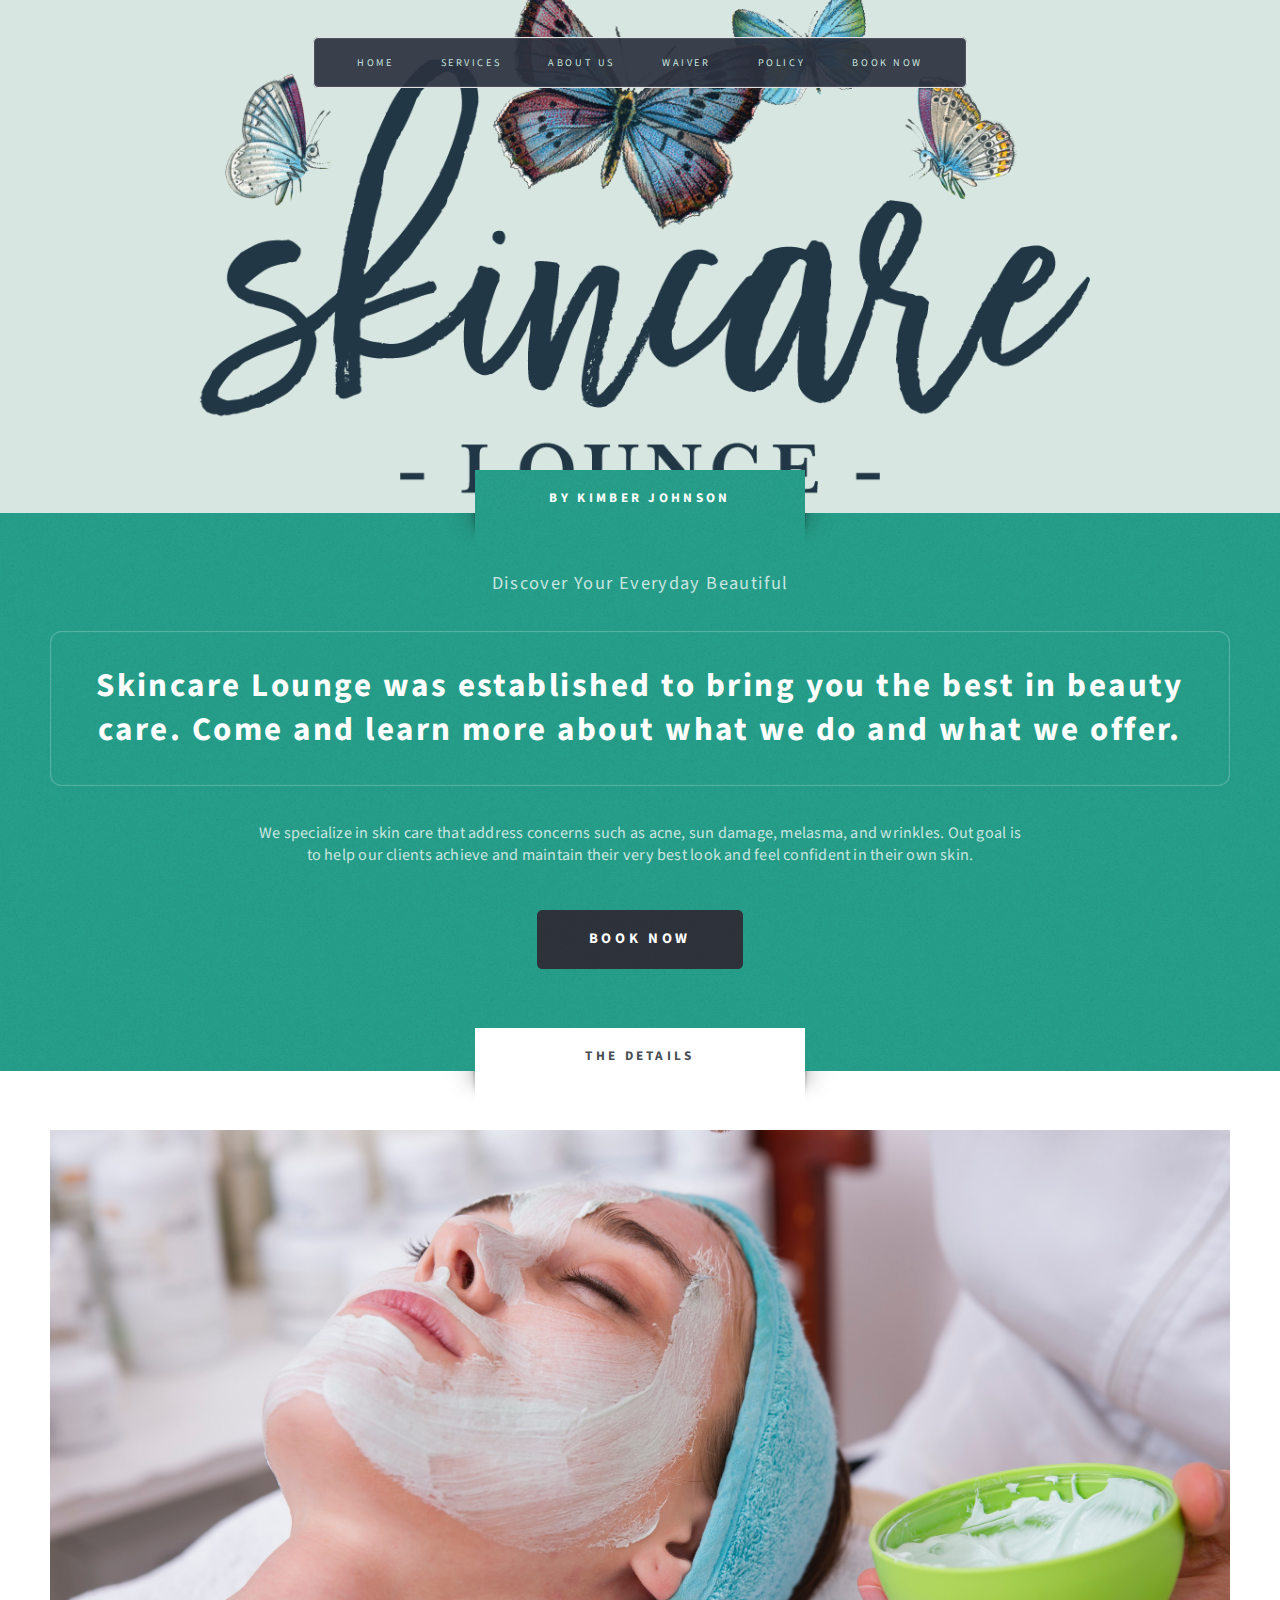
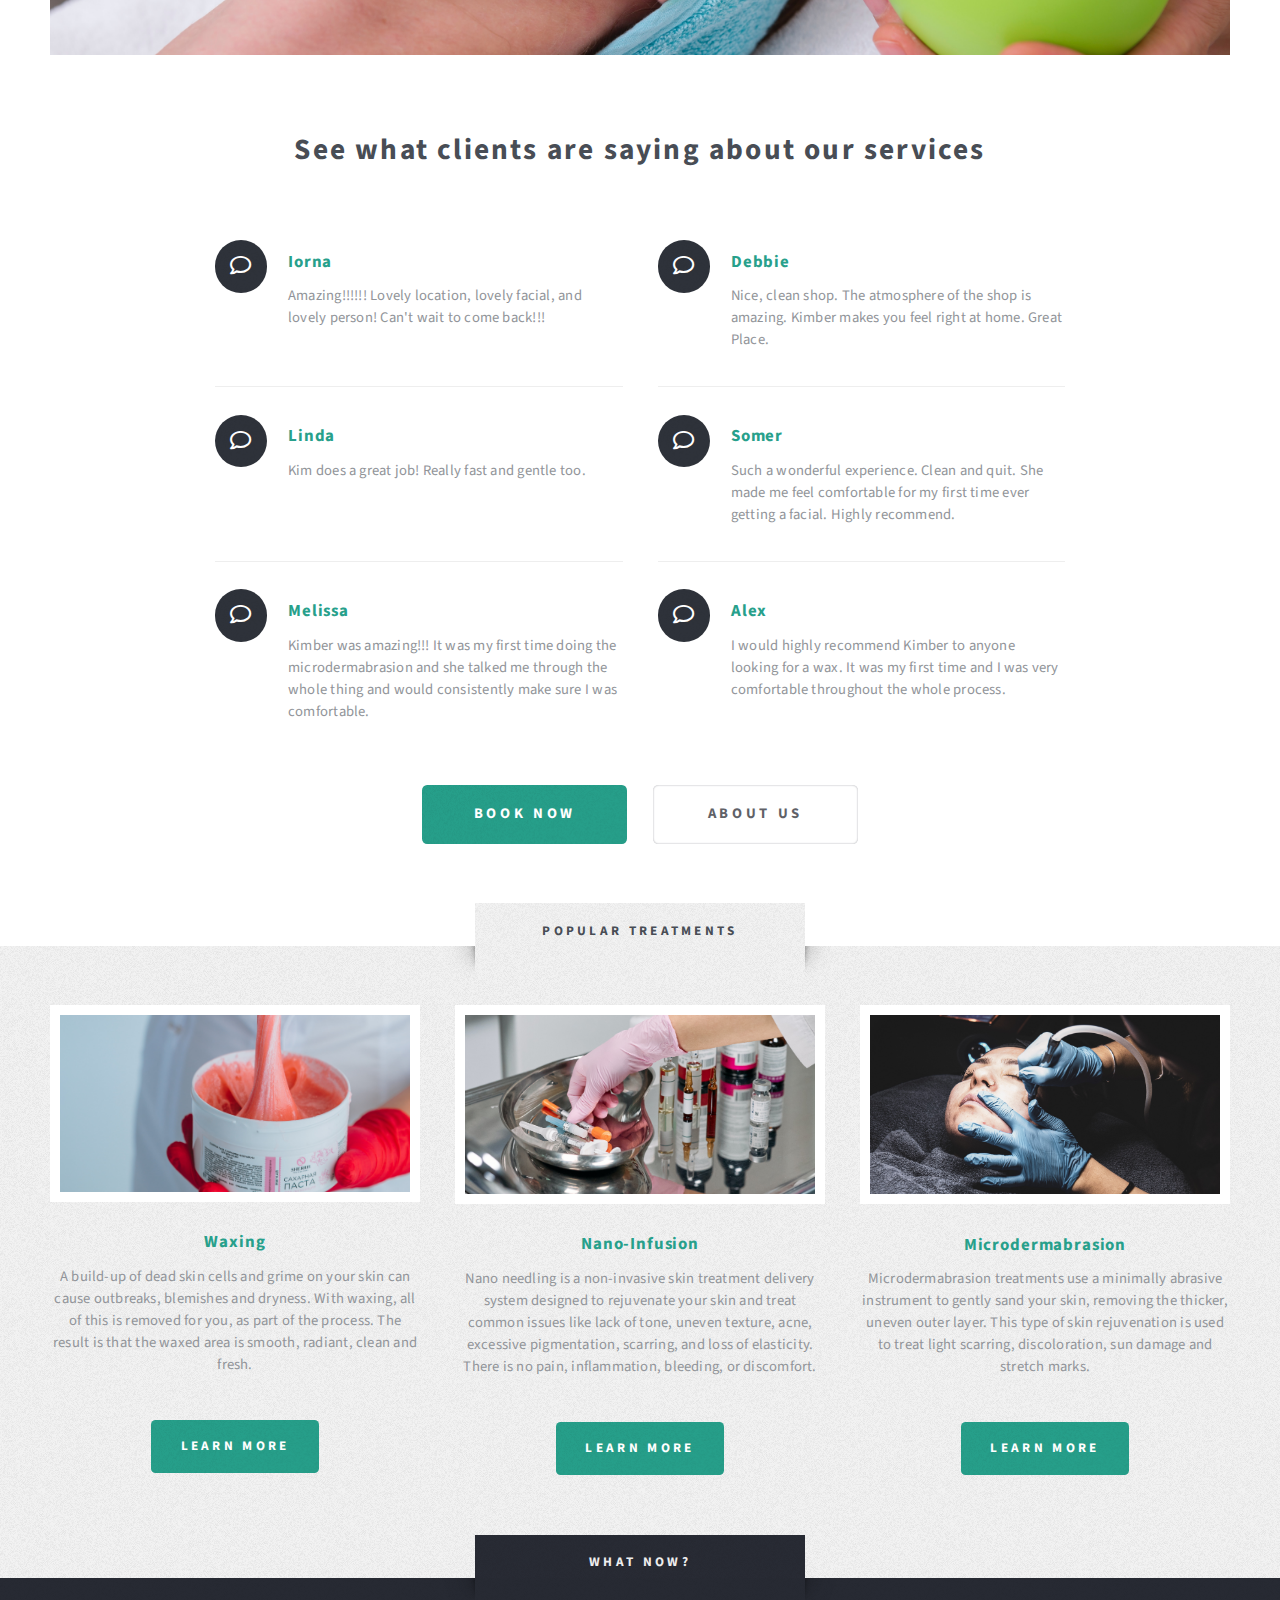
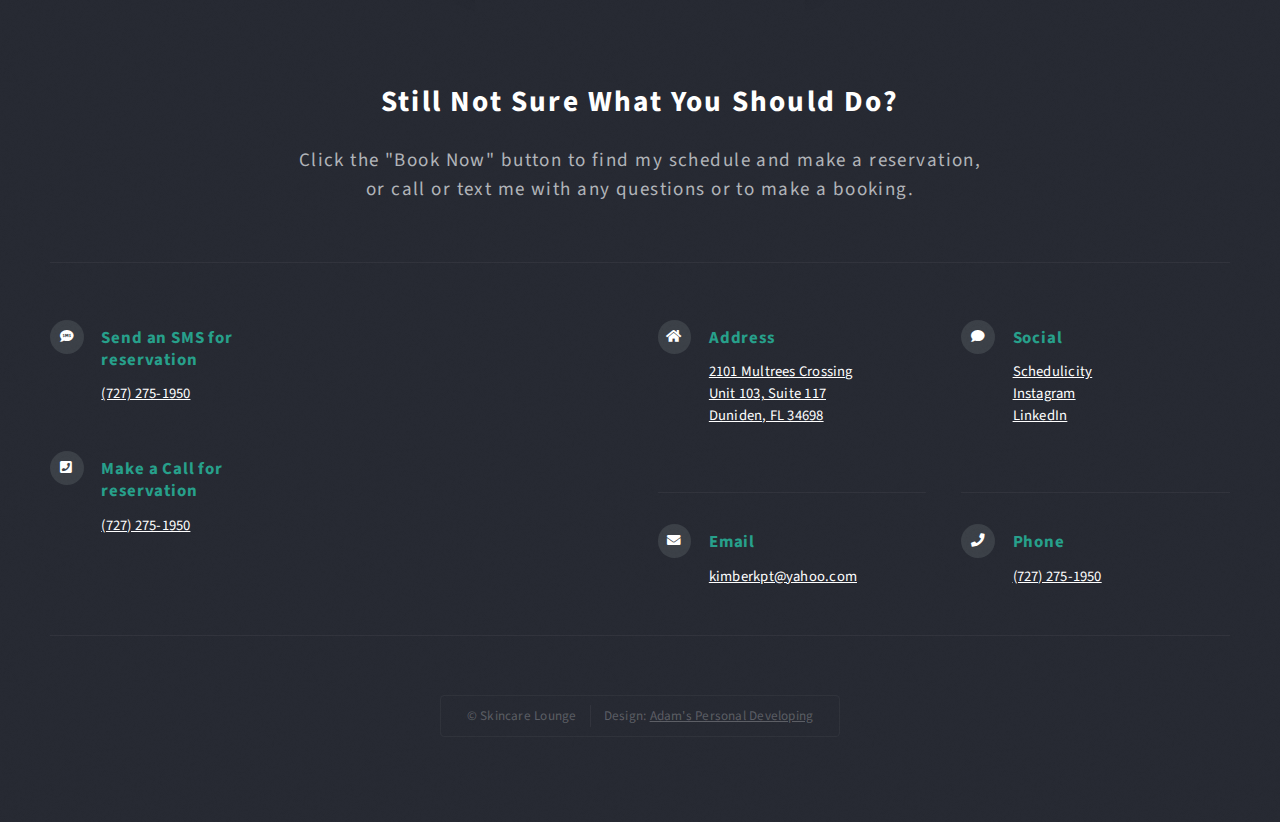
==== index.html @ ac586036 "first commit" ====
<!DOCTYPE HTML>

<html>
	<head>
		<title>Skincare Lounge</title>
		<meta charset="utf-8" />
		<meta name="viewport" content="width=device-width, initial-scale=1, user-scalable=no" />
		<link rel="stylesheet" href="assets/css/main.css" />
		<link rel="apple-touch-icon" sizes="57x57" href="skincare-lounge-favicon.ico/izes=60x60">
		<link rel="apple-touch-icon" sizes="72x72" href="skincare-lounge-favicon.ico/apple-icon-72x72.png">
		<link rel="apple-touch-icon" sizes="76x76" href="skincare-lounge-favicon.ico/apple-icon-76x76.png">
		<link rel="apple-touch-icon" sizes="114x114" href="skincare-lounge-favicon.ico/apple-icon-114x114.png">
		<link rel="apple-touch-icon" sizes="120x120" href="skincare-lounge-favicon.ico/apple-icon-120x120.png">
		<link rel="apple-touch-icon" sizes="144x144" href="skincare-lounge-favicon.ico/apple-icon-144x144.png">
		<link rel="apple-touch-icon" sizes="152x152" href="skincare-lounge-favicon.ico/apple-icon-152x152.png">
		<link rel="apple-touch-icon" sizes="180x180" href="skincare-lounge-favicon.ico/apple-icon-180x180.png">
		<link rel="icon" type="image/png" sizes="192x192"  href="images/SL-favicon.png">
		<link rel="icon" type="image/png" sizes="32x32" href="images/SL-favicon.png">
		<link rel="icon" type="image/png" sizes="96x96" href="images/SL-favicon.png">
		<link rel="icon" type="image/png" sizes="16x16" href="images/SL-favicon.png">
		<link rel="manifest" href="skincare-lounge-favicon.ico/manifest.json">
		<meta name="msapplication-TileColor" content="#ffffff">
		<meta name="msapplication-TileImage" content="skincare-lounge-favicon.ico/ms-icon-144x144.png">
		<meta name="theme-color" content="#ffffff">
		
	</head>
	<body class="homepage is-preload">
		<div id="page-wrapper">

			<!-- Header -->
				<section id="header" class="wrapper">

					<!-- Logo -->
					<!---->
						<div id="logo">
							<h1><a href="index.html"><img id="headerImage" src="images/SL-header-butterfly.png"></a></h1>
							<p>we can up a header here</p>
						</div>
					
					<!-- Nav -->
					<nav id="nav">
						<ul>
							<li class="current"><a href="index.html">Home</a></li>
							<li>
								<a href="services.html">Services</a>
								<ul>
									<li><a href="Microneedle.html">Microneedle</a></li>
									<li><a href="facials.html">Facials</a></li>
									<li><a href="nanoInfusion.html">Nano Infusion</a></li>
									<li><a href="waxing.html">Waxing</a></li>
									
								</ul>
							</li>
							<li><a href="about.html">About Us</a></li>
							<li><a href="waiver.html">Waiver</a></li>
							<li><a href="policy.html">Policy</a></li>
							<li><a href="book-now.html">Book Now</a></li>
						</ul>
					</nav>

				</section>

			<!-- Intro -->
				<section id="intro" class="wrapper style1">
					<div class="title">By Kimber Johnson</div>
					<div class="container">
						<p class="style1">Discover Your Everyday Beautiful</p>
						<p class="style2">
							Skincare Lounge was established to bring you the best in beauty care. Come and learn more about what we do and what we offer.
						</p>
						<p class="style3">We specialize in skin care that address concerns such as acne, sun damage, melasma, and wrinkles. Out goal is to help our clients achieve and maintain their very best look and feel confident in their own skin.
						<ul class="actions">
							<li><a href="https://www.schedulicity.com/scheduling/SLXFQK/services" class="button style3 large">Book Now</a></li>
						</ul>
					</div>
				</section>

			<!-- Main -->
				<section id="main" class="wrapper style2">
					<div class="title">The Details</div>
					<div class="container">

						<!-- Image -->
							<a href="#" class="image featured">
								<img src="images/facepainting.jpg" alt="" />
							</a>

						<!-- Features -->
							<section id="features">
								<header class="style1">
									<h2>See what clients are saying about our services</h2>
									
								</header>
								<div class="feature-list">
									<div class="row">
										<div class="col-6 col-12-medium">
											<section>
												<h3 class="icon fa-comment">Iorna</h3>
												<p>Amazing!!!!!! Lovely location, lovely facial, and lovely person! Can't wait to come back!!!</p>
											</section>
										</div>
										<div class="col-6 col-12-medium">
											<section>
												<h3 class="icon  fa-comment">Debbie</h3>
												<p>Nice, clean shop. The atmosphere of the shop is amazing. Kimber makes you feel right at home. Great Place.</p>
											</section>
										</div>
										<div class="col-6 col-12-medium">
											<section>
												<h3 class="icon fa-comment">Linda</h3>
												<p>Kim does a great job! Really fast and gentle too.</p>
											</section>
										</div>
										<div class="col-6 col-12-medium">
											<section>
												<h3 class="icon  fa-comment">Somer</h3>
												<p>Such a wonderful experience. Clean and quit. She made me feel comfortable for my first time ever getting a facial. Highly recommend.</p>
											</section>
										</div>
										<div class="col-6 col-12-medium">
											<section>
												<h3 class="icon  fa-comment">Melissa</h3>
												<p>Kimber was amazing!!! It was my first time doing the microdermabrasion and she talked me through the whole thing and would consistently make sure I was comfortable.</p>
											</section>
										</div>
										<div class="col-6 col-12-medium">
											<section>
												<h3 class="icon  fa-comment">Alex</h3>
												<p>I would highly recommend Kimber to anyone looking for a wax. It was my first time and I was very comfortable throughout the whole process.</p>
											</section>
										</div>
									</div>
								</div>
								<ul class="actions special">
									<li><a href="https://www.schedulicity.com/scheduling/SLXFQK/services" class="button style1 large">Book Now</a></li>
									<li><a href="about.html" class="button style2 large">About Us</a></li>
								</ul>
							</section>

					</div>
				</section>

			<!-- Highlights -->
				<section id="highlights" class="wrapper style3">
					<div class="title">Popular Treatments</div>
					<div class="container">
						<div class="row aln-center">
							<div class="col-4 col-12-medium">
								<section class="highlight">
									<a href="waxing.html" class="image featured"><img src="potential-pics/pink-wax.jpg" alt="" /></a>
									<h3><a href="waxing.html">Waxing</a></h3>
									<p>A build-up of dead skin cells and grime on your skin can cause outbreaks, blemishes and dryness. With waxing, all of this is removed for you, as part of the process. The result is that the waxed area is smooth, radiant, clean and fresh.</p>
									<ul class="actions">
										<li><a href="waxing.html" class="button style1">Learn More</a></li>
									</ul>
								</section>
							</div>
							<div class="col-4 col-12-medium">
								<section class="highlight">
									<a href="nanoInfusion.html" class="image featured"><img src="potential-pics/cosmology-needles.jpg" alt="" /></a>
									<h3><a href="nanoInfusion.html">Nano-Infusion</a></h3>
									<p>Nano needling is a non-invasive skin treatment delivery system designed to rejuvenate your skin and treat common issues like lack of tone, uneven texture, acne, excessive pigmentation, scarring, and loss of elasticity. There is no pain, inflammation, bleeding, or discomfort.</p>
									<ul class="actions">
										<li><a href="nanoInfusion.html" class="button style1">Learn More</a></li>
									</ul>
								</section>
							</div>
							<div class="col-4 col-12-medium">
								<section class="highlight">
									<a href="facials.html" class="image featured"><img src="potential-pics/microdermabrasion-white.jpg" alt="" /></a>
									<h3><a href="facials.html">Microdermabrasion</a></h3>
									<p> Microdermabrasion treatments use a minimally abrasive instrument to gently sand your skin, removing the thicker, uneven outer layer. This type of skin rejuvenation is used to treat light scarring, discoloration, sun damage and stretch marks.</p>
									<ul class="actions">
										<li><a href="facials.html" class="button style1">Learn More</a></li>
									</ul>
								</section>
							</div>
						</div>
					</div>
				</section>

			<!-- Footer -->
				<section id="footer" class="wrapper">
					<div class="title">What now?</div>
					<div class="container">
						<header class="style1">
							<h2>Still Not Sure What You Should Do?</h2>
							<p>
								Click the "Book Now" button to find my schedule and make a reservation,<br />
								or call or text me with any questions or to make a booking.
							</p>
						</header>
						<div class="row">
							<div class="col-6 col-12-medium">

								<!-- Contact Form -->
									<section class="feature-list small">
										<div class="row">
											<div class="col-6 col-12-small">
												<section>
													<h3 class="icon solid fa-sms">Send an SMS for reservation</h3>
													<a href="sms://+17272751950;?&body=Hello,%20I%20would%20like%20to%20make%20a%20booking.%20My%20name%20is%20">
														<p>
															(727) 275-1950
														</p>
													</a>	
												</section>
												<section>
													<h3 class="icon solid fa-phone-square">Make a Call for reservation</h3>
													<a href="tel:+17272751950">
														<p>
															(727) 275-1950
														</p>
													</a>	
												</section>
											</div>
										</div>
									</section>
									<!-- form is no longer needed -->
										<!-- <form method="POST" action="thankYou.html" data-netlify="true">
											<input type="hidden" name="subject" value="Info inquiry from skincarelounge.com" />
											<div class="row gtr-50">
												<div class="col-6 col-12-small">
													<input type="text" name="name" id="contact-name" placeholder="Name" />
												</div>
												<div class="col-6 col-12-small">
													<input type="text" name="email" id="contact-email" placeholder="Email" />
												</div>
												<div class="col-12">
													<textarea name="message" id="contact-message" placeholder="Message" rows="4"></textarea>
												</div>
												<div class="field">
													<div data-netlify-recaptcha="true"></div>
												</div>
												<div class="col-12">
													<ul class="actions">
														<li><input type="submit" class="style1" value="Send" /></li>
														<li><input type="reset" class="style2" value="Reset" /></li>
													</ul>
												</div>
											</div>
										</form> -->
									

							</div>
							<div class="col-6 col-12-medium">

								<!-- Contact -->
									<section class="feature-list small">
										<div class="row">
											<div class="col-6 col-12-small">
												<section>
													<h3 class="icon solid fa-home">Address</h3>
													<a href="https://goo.gl/maps/3nw5coQWxjFvU2TR8">
														<p>
															2101 Multrees Crossing<br />
															Unit 103, Suite 117<br />
															Duniden, FL 34698
														</p>
													</a>	
												</section>
											</div>
											<div class="col-6 col-12-small">
												<section>
													<h3 class="icon solid fa-comment">Social</h3>
													<p>
														<a href="https://www.schedulicity.com/scheduling/SLXFQK">Schedulicity</a><br />
														<a href="https://www.instagram.com/skincareloungebykimber/">Instagram</a><br />
														<a href="https://www.linkedin.com/in/kimber-johnson-4172441a1">LinkedIn</a>
													</p>
												</section>
											</div>
											<div class="col-6 col-12-small">
												<section>
													<h3 class="icon solid fa-envelope">Email</h3>
													<p>
														<a href="mailto:kimberkpt@yahoo.com">kimberkpt@yahoo.com</a>
													</p>
												</section>
											</div>
											<div class="col-6 col-12-small">
												<section>
													<h3 class="icon solid fa-phone">Phone</h3>
													<p>
														<a href="tel:+17272751950">(727) 275-1950</a>
													</p>
												</section>
											</div>
										</div>
									</section>

							</div>
						</div>
						<div id="copyright">
							<ul>
								<li>&copy; Skincare Lounge</li><li>Design: <a href="https://adamspersonaldeveloping.netlify.app/">Adam's Personal Developing</a></li>
							</ul>
						</div>
					</div>
				</section>

		</div>

		<!-- Scripts -->
			<script src="assets/js/jquery.min.js"></script>
			<script src="assets/js/jquery.dropotron.min.js"></script>
			<script src="assets/js/browser.min.js"></script>
			<script src="assets/js/breakpoints.min.js"></script>
			<script src="assets/js/util.js"></script>
			<script src="assets/js/main.js"></script>

	</body>
</html>
---- assets/css/main.css ----
@import url("fontawesome-all.min.css");
@import url("https://fonts.googleapis.com/css?family=Source+Sans+Pro:400,400italic,700,900");



html, body, div, span, applet, object,
iframe, h1, h2, h3, h4, h5, h6, p, blockquote,
pre, a, abbr, acronym, address, big, cite,
code, del, dfn, em, img, ins, kbd, q, s, samp,
small, strike, strong, sub, sup, tt, var, b,
u, i, center, dl, dt, dd, ol, ul, li, fieldset,
form, label, legend, table, caption, tbody,
tfoot, thead, tr, th, td, article, aside,
canvas, details, embed, figure, figcaption,
footer, header, hgroup, menu, nav, output, ruby,
section, summary, time, mark, audio, video {
	margin: 0;
	padding: 0;
	border: 0;
	font-size: 100%;
	font: inherit;
	vertical-align: baseline;}

article, aside, details, figcaption, figure,
footer, header, hgroup, menu, nav, section {
	display: block;}

body {
	line-height: 1;
}

ol, ul {
	list-style: none;
}

blockquote, q {
	quotes: none;
}

	blockquote:before, blockquote:after, q:before, q:after {
		content: '';
		content: none;
	}

table {
	border-collapse: collapse;
	border-spacing: 0;
}

body {
	-webkit-text-size-adjust: none;
}

mark {
	background-color: transparent;
	color: inherit;
}

input::-moz-focus-inner {
	border: 0;
	padding: 0;
}

input, select, textarea {
	-moz-appearance: none;
	-webkit-appearance: none;
	-ms-appearance: none;
	appearance: none;
}

/* Basic */

	@-ms-viewport {
		width: device-width;
	}

	html {
		box-sizing: border-box;
	}

	*, *:before, *:after {
		box-sizing: inherit;
	}

	body.is-preload *, body.is-preload *:before, body.is-preload *:after {
		-moz-animation: none !important;
		-webkit-animation: none !important;
		-ms-animation: none !important;
		animation: none !important;
		-moz-transition: none !important;
		-webkit-transition: none !important;
		-ms-transition: none !important;
		transition: none !important;
	}

	body, input, textarea, select {
		font-family: 'Source Sans Pro', sans-serif;
		font-weight: 400;
		color: #919499;
		font-size: 14pt;
		line-height: 1.75em;
		letter-spacing: 0.025em;
	}

	h1, h2, h3, h4, h5, h6 {
		font-weight: 700;
		color: #484d55;
	}

		h1 a, h2 a, h3 a, h4 a, h5 a, h6 a {
			color: inherit;
			text-decoration: none;
		}

	a {
		-moz-transition: color .25s ease-in-out;
		-webkit-transition: color .25s ease-in-out;
		-ms-transition: color .25s ease-in-out;
		transition: color .25s ease-in-out;
		text-decoration: underline;
		color: #717479;
	}

		a:hover {
			text-decoration: none;
		}

	strong, b {
		font-weight: 700;
		color: #484d55;
	}

	blockquote {
		border-left: solid 0.5em #ddd;
		padding: 1em 0 1em 2em;
		font-style: italic;
	}

	em, i {
		font-style: italic;
	}

	hr {
		border: 0;
		border-top: solid 1px #ddd;
		margin: 2em 0 2em 0;
	}

	sub {
		position: relative;
		top: 0.5em;
		font-size: 0.8em;
	}

	sup {
		position: relative;
		top: -0.5em;
		font-size: 0.8em;
	}

	.nobr {
		white-space: nowrap;
	}

	br.clear {
		clear: both;
	}

	p, ul, ol, dl, table, blockquote, form {
		margin-bottom: 2em;
	}

/* Container */

	.container {
		margin: 0 auto;
		max-width: 100%;
		width: 68em;
	}

		@media screen and (max-width: 1680px) {

			.container {
				width: 70em;
			}

		}

		@media screen and (max-width: 1280px) {

			.container {
				width: calc(100% - 100px);
			}

		}

		@media screen and (max-width: 980px) {

			.container {
				width: calc(100% - 100px);
			}

		}

		@media screen and (max-width: 736px) {

			.container {
				width: calc(100% - 40px);
			}

		}

/* Row */

	.row {
		display: flex;
		flex-wrap: wrap;
		box-sizing: border-box;
		align-items: stretch;
	}

		.row > * {
			box-sizing: border-box;
		}

		.row.gtr-uniform > * > :last-child {
			margin-bottom: 0;
		}

		.row.aln-left {
			justify-content: flex-start;
		}

		.row.aln-center {
			justify-content: center;
		}

		.row.aln-right {
			justify-content: flex-end;
		}

		.row.aln-top {
			align-items: flex-start;
		}

		.row.aln-middle {
			align-items: center;
		}

		.row.aln-bottom {
			align-items: flex-end;
		}

		.row > .imp {
			order: -1;
		}

		.row > .col-1 {
			width: 8.33333%;
		}

		.row > .off-1 {
			margin-left: 8.33333%;
		}

		.row > .col-2 {
			width: 16.66667%;
		}

		.row > .off-2 {
			margin-left: 16.66667%;
		}

		.row > .col-3 {
			width: 25%;
		}

		.row > .off-3 {
			margin-left: 25%;
		}

		.row > .col-4 {
			width: 33.33333%;
		}

		.row > .off-4 {
			margin-left: 33.33333%;
		}

		.row > .col-5 {
			width: 41.66667%;
		}

		.row > .off-5 {
			margin-left: 41.66667%;
		}

		.row > .col-6 {
			width: 50%;
		}

		.row > .off-6 {
			margin-left: 50%;
		}

		.row > .col-7 {
			width: 58.33333%;
		}

		.row > .off-7 {
			margin-left: 58.33333%;
		}

		.row > .col-8 {
			width: 66.66667%;
		}

		.row > .off-8 {
			margin-left: 66.66667%;
		}

		.row > .col-9 {
			width: 75%;
		}

		.row > .off-9 {
			margin-left: 75%;
		}

		.row > .col-10 {
			width: 83.33333%;
		}

		.row > .off-10 {
			margin-left: 83.33333%;
		}

		.row > .col-11 {
			width: 91.66667%;
		}

		.row > .off-11 {
			margin-left: 91.66667%;
		}

		.row > .col-12 {
			width: 100%;
		}

		.row > .off-12 {
			margin-left: 100%;
		}

		.row.gtr-0 {
			margin-top: 0px;
			margin-left: 0px;
		}

			.row.gtr-0 > * {
				padding: 0px 0 0 0px;
			}

			.row.gtr-0.gtr-uniform {
				margin-top: 0px;
			}

				.row.gtr-0.gtr-uniform > * {
					padding-top: 0px;
				}

		.row.gtr-25 {
			margin-top: -12.5px;
			margin-left: -12.5px;
		}

			.row.gtr-25 > * {
				padding: 12.5px 0 0 12.5px;
			}

			.row.gtr-25.gtr-uniform {
				margin-top: -12.5px;
			}

				.row.gtr-25.gtr-uniform > * {
					padding-top: 12.5px;
				}

		.row.gtr-50 {
			margin-top: -25px;
			margin-left: -25px;
		}

			.row.gtr-50 > * {
				padding: 25px 0 0 25px;
			}

			.row.gtr-50.gtr-uniform {
				margin-top: -25px;
			}

				.row.gtr-50.gtr-uniform > * {
					padding-top: 25px;
				}

		.row {
			margin-top: -50px;
			margin-left: -50px;
		}

			.row > * {
				padding: 50px 0 0 50px;
			}

			.row.gtr-uniform {
				margin-top: -50px;
			}

				.row.gtr-uniform > * {
					padding-top: 50px;
				}

		.row.gtr-150 {
			margin-top: -75px;
			margin-left: -75px;
		}

			.row.gtr-150 > * {
				padding: 75px 0 0 75px;
			}

			.row.gtr-150.gtr-uniform {
				margin-top: -75px;
			}

				.row.gtr-150.gtr-uniform > * {
					padding-top: 75px;
				}

		.row.gtr-200 {
			margin-top: -100px;
			margin-left: -100px;
		}

			.row.gtr-200 > * {
				padding: 100px 0 0 100px;
			}

			.row.gtr-200.gtr-uniform {
				margin-top: -100px;
			}

				.row.gtr-200.gtr-uniform > * {
					padding-top: 100px;
				}

		@media screen and (max-width: 1680px) {

			.row {
				display: flex;
				flex-wrap: wrap;
				box-sizing: border-box;
				align-items: stretch;
			}

				.row > * {
					box-sizing: border-box;
				}

				.row.gtr-uniform > * > :last-child {
					margin-bottom: 0;
				}

				.row.aln-left {
					justify-content: flex-start;
				}

				.row.aln-center {
					justify-content: center;
				}

				.row.aln-right {
					justify-content: flex-end;
				}

				.row.aln-top {
					align-items: flex-start;
				}

				.row.aln-middle {
					align-items: center;
				}

				.row.aln-bottom {
					align-items: flex-end;
				}

				.row > .imp-xlarge {
					order: -1;
				}

				.row > .col-1-xlarge {
					width: 8.33333%;
				}

				.row > .off-1-xlarge {
					margin-left: 8.33333%;
				}

				.row > .col-2-xlarge {
					width: 16.66667%;
				}

				.row > .off-2-xlarge {
					margin-left: 16.66667%;
				}

				.row > .col-3-xlarge {
					width: 25%;
				}

				.row > .off-3-xlarge {
					margin-left: 25%;
				}

				.row > .col-4-xlarge {
					width: 33.33333%;
				}

				.row > .off-4-xlarge {
					margin-left: 33.33333%;
				}

				.row > .col-5-xlarge {
					width: 41.66667%;
				}

				.row > .off-5-xlarge {
					margin-left: 41.66667%;
				}

				.row > .col-6-xlarge {
					width: 50%;
				}

				.row > .off-6-xlarge {
					margin-left: 50%;
				}

				.row > .col-7-xlarge {
					width: 58.33333%;
				}

				.row > .off-7-xlarge {
					margin-left: 58.33333%;
				}

				.row > .col-8-xlarge {
					width: 66.66667%;
				}

				.row > .off-8-xlarge {
					margin-left: 66.66667%;
				}

				.row > .col-9-xlarge {
					width: 75%;
				}

				.row > .off-9-xlarge {
					margin-left: 75%;
				}

				.row > .col-10-xlarge {
					width: 83.33333%;
				}

				.row > .off-10-xlarge {
					margin-left: 83.33333%;
				}

				.row > .col-11-xlarge {
					width: 91.66667%;
				}

				.row > .off-11-xlarge {
					margin-left: 91.66667%;
				}

				.row > .col-12-xlarge {
					width: 100%;
				}

				.row > .off-12-xlarge {
					margin-left: 100%;
				}

				.row.gtr-0 {
					margin-top: 0px;
					margin-left: 0px;
				}

					.row.gtr-0 > * {
						padding: 0px 0 0 0px;
					}

					.row.gtr-0.gtr-uniform {
						margin-top: 0px;
					}

						.row.gtr-0.gtr-uniform > * {
							padding-top: 0px;
						}

				.row.gtr-25 {
					margin-top: -12.5px;
					margin-left: -12.5px;
				}

					.row.gtr-25 > * {
						padding: 12.5px 0 0 12.5px;
					}

					.row.gtr-25.gtr-uniform {
						margin-top: -12.5px;
					}

						.row.gtr-25.gtr-uniform > * {
							padding-top: 12.5px;
						}

				.row.gtr-50 {
					margin-top: -25px;
					margin-left: -25px;
				}

					.row.gtr-50 > * {
						padding: 25px 0 0 25px;
					}

					.row.gtr-50.gtr-uniform {
						margin-top: -25px;
					}

						.row.gtr-50.gtr-uniform > * {
							padding-top: 25px;
						}

				.row {
					margin-top: -50px;
					margin-left: -50px;
				}

					.row > * {
						padding: 50px 0 0 50px;
					}

					.row.gtr-uniform {
						margin-top: -50px;
					}

						.row.gtr-uniform > * {
							padding-top: 50px;
						}

				.row.gtr-150 {
					margin-top: -75px;
					margin-left: -75px;
				}

					.row.gtr-150 > * {
						padding: 75px 0 0 75px;
					}

					.row.gtr-150.gtr-uniform {
						margin-top: -75px;
					}

						.row.gtr-150.gtr-uniform > * {
							padding-top: 75px;
						}

				.row.gtr-200 {
					margin-top: -100px;
					margin-left: -100px;
				}

					.row.gtr-200 > * {
						padding: 100px 0 0 100px;
					}

					.row.gtr-200.gtr-uniform {
						margin-top: -100px;
					}

						.row.gtr-200.gtr-uniform > * {
							padding-top: 100px;
						}

		}

		@media screen and (max-width: 1280px) {

			.row {
				display: flex;
				flex-wrap: wrap;
				box-sizing: border-box;
				align-items: stretch;
			}

				.row > * {
					box-sizing: border-box;
				}

				.row.gtr-uniform > * > :last-child {
					margin-bottom: 0;
				}

				.row.aln-left {
					justify-content: flex-start;
				}

				.row.aln-center {
					justify-content: center;
				}

				.row.aln-right {
					justify-content: flex-end;
				}

				.row.aln-top {
					align-items: flex-start;
				}

				.row.aln-middle {
					align-items: center;
				}

				.row.aln-bottom {
					align-items: flex-end;
				}

				.row > .imp-large {
					order: -1;
				}

				.row > .col-1-large {
					width: 8.33333%;
				}

				.row > .off-1-large {
					margin-left: 8.33333%;
				}

				.row > .col-2-large {
					width: 16.66667%;
				}

				.row > .off-2-large {
					margin-left: 16.66667%;
				}

				.row > .col-3-large {
					width: 25%;
				}

				.row > .off-3-large {
					margin-left: 25%;
				}

				.row > .col-4-large {
					width: 33.33333%;
				}

				.row > .off-4-large {
					margin-left: 33.33333%;
				}

				.row > .col-5-large {
					width: 41.66667%;
				}

				.row > .off-5-large {
					margin-left: 41.66667%;
				}

				.row > .col-6-large {
					width: 50%;
				}

				.row > .off-6-large {
					margin-left: 50%;
				}

				.row > .col-7-large {
					width: 58.33333%;
				}

				.row > .off-7-large {
					margin-left: 58.33333%;
				}

				.row > .col-8-large {
					width: 66.66667%;
				}

				.row > .off-8-large {
					margin-left: 66.66667%;
				}

				.row > .col-9-large {
					width: 75%;
				}

				.row > .off-9-large {
					margin-left: 75%;
				}

				.row > .col-10-large {
					width: 83.33333%;
				}

				.row > .off-10-large {
					margin-left: 83.33333%;
				}

				.row > .col-11-large {
					width: 91.66667%;
				}

				.row > .off-11-large {
					margin-left: 91.66667%;
				}

				.row > .col-12-large {
					width: 100%;
				}

				.row > .off-12-large {
					margin-left: 100%;
				}

				.row.gtr-0 {
					margin-top: 0px;
					margin-left: 0px;
				}

					.row.gtr-0 > * {
						padding: 0px 0 0 0px;
					}

					.row.gtr-0.gtr-uniform {
						margin-top: 0px;
					}

						.row.gtr-0.gtr-uniform > * {
							padding-top: 0px;
						}

				.row.gtr-25 {
					margin-top: -8.75px;
					margin-left: -8.75px;
				}

					.row.gtr-25 > * {
						padding: 8.75px 0 0 8.75px;
					}

					.row.gtr-25.gtr-uniform {
						margin-top: -8.75px;
					}

						.row.gtr-25.gtr-uniform > * {
							padding-top: 8.75px;
						}

				.row.gtr-50 {
					margin-top: -17.5px;
					margin-left: -17.5px;
				}

					.row.gtr-50 > * {
						padding: 17.5px 0 0 17.5px;
					}

					.row.gtr-50.gtr-uniform {
						margin-top: -17.5px;
					}

						.row.gtr-50.gtr-uniform > * {
							padding-top: 17.5px;
						}

				.row {
					margin-top: -35px;
					margin-left: -35px;
				}

					.row > * {
						padding: 35px 0 0 35px;
					}

					.row.gtr-uniform {
						margin-top: -35px;
					}

						.row.gtr-uniform > * {
							padding-top: 35px;
						}

				.row.gtr-150 {
					margin-top: -52.5px;
					margin-left: -52.5px;
				}

					.row.gtr-150 > * {
						padding: 52.5px 0 0 52.5px;
					}

					.row.gtr-150.gtr-uniform {
						margin-top: -52.5px;
					}

						.row.gtr-150.gtr-uniform > * {
							padding-top: 52.5px;
						}

				.row.gtr-200 {
					margin-top: -70px;
					margin-left: -70px;
				}

					.row.gtr-200 > * {
						padding: 70px 0 0 70px;
					}

					.row.gtr-200.gtr-uniform {
						margin-top: -70px;
					}

						.row.gtr-200.gtr-uniform > * {
							padding-top: 70px;
						}

		}

		@media screen and (max-width: 980px) {

			.row {
				display: flex;
				flex-wrap: wrap;
				box-sizing: border-box;
				align-items: stretch;
			}

				.row > * {
					box-sizing: border-box;
				}

				.row.gtr-uniform > * > :last-child {
					margin-bottom: 0;
				}

				.row.aln-left {
					justify-content: flex-start;
				}

				.row.aln-center {
					justify-content: center;
				}

				.row.aln-right {
					justify-content: flex-end;
				}

				.row.aln-top {
					align-items: flex-start;
				}

				.row.aln-middle {
					align-items: center;
				}

				.row.aln-bottom {
					align-items: flex-end;
				}

				.row > .imp-medium {
					order: -1;
				}

				.row > .col-1-medium {
					width: 8.33333%;
				}

				.row > .off-1-medium {
					margin-left: 8.33333%;
				}

				.row > .col-2-medium {
					width: 16.66667%;
				}

				.row > .off-2-medium {
					margin-left: 16.66667%;
				}

				.row > .col-3-medium {
					width: 25%;
				}

				.row > .off-3-medium {
					margin-left: 25%;
				}

				.row > .col-4-medium {
					width: 33.33333%;
				}

				.row > .off-4-medium {
					margin-left: 33.33333%;
				}

				.row > .col-5-medium {
					width: 41.66667%;
				}

				.row > .off-5-medium {
					margin-left: 41.66667%;
				}

				.row > .col-6-medium {
					width: 50%;
				}

				.row > .off-6-medium {
					margin-left: 50%;
				}

				.row > .col-7-medium {
					width: 58.33333%;
				}

				.row > .off-7-medium {
					margin-left: 58.33333%;
				}

				.row > .col-8-medium {
					width: 66.66667%;
				}

				.row > .off-8-medium {
					margin-left: 66.66667%;
				}

				.row > .col-9-medium {
					width: 75%;
				}

				.row > .off-9-medium {
					margin-left: 75%;
				}

				.row > .col-10-medium {
					width: 83.33333%;
				}

				.row > .off-10-medium {
					margin-left: 83.33333%;
				}

				.row > .col-11-medium {
					width: 91.66667%;
				}

				.row > .off-11-medium {
					margin-left: 91.66667%;
				}

				.row > .col-12-medium {
					width: 100%;
				}

				.row > .off-12-medium {
					margin-left: 100%;
				}

				.row.gtr-0 {
					margin-top: 0px;
					margin-left: 0px;
				}

					.row.gtr-0 > * {
						padding: 0px 0 0 0px;
					}

					.row.gtr-0.gtr-uniform {
						margin-top: 0px;
					}

						.row.gtr-0.gtr-uniform > * {
							padding-top: 0px;
						}

				.row.gtr-25 {
					margin-top: -12.5px;
					margin-left: -12.5px;
				}

					.row.gtr-25 > * {
						padding: 12.5px 0 0 12.5px;
					}

					.row.gtr-25.gtr-uniform {
						margin-top: -12.5px;
					}

						.row.gtr-25.gtr-uniform > * {
							padding-top: 12.5px;
						}

				.row.gtr-50 {
					margin-top: -25px;
					margin-left: -25px;
				}

					.row.gtr-50 > * {
						padding: 25px 0 0 25px;
					}

					.row.gtr-50.gtr-uniform {
						margin-top: -25px;
					}

						.row.gtr-50.gtr-uniform > * {
							padding-top: 25px;
						}

				.row {
					margin-top: -50px;
					margin-left: -50px;
				}

					.row > * {
						padding: 50px 0 0 50px;
					}

					.row.gtr-uniform {
						margin-top: -50px;
					}

						.row.gtr-uniform > * {
							padding-top: 50px;
						}

				.row.gtr-150 {
					margin-top: -75px;
					margin-left: -75px;
				}

					.row.gtr-150 > * {
						padding: 75px 0 0 75px;
					}

					.row.gtr-150.gtr-uniform {
						margin-top: -75px;
					}

						.row.gtr-150.gtr-uniform > * {
							padding-top: 75px;
						}

				.row.gtr-200 {
					margin-top: -100px;
					margin-left: -100px;
				}

					.row.gtr-200 > * {
						padding: 100px 0 0 100px;
					}

					.row.gtr-200.gtr-uniform {
						margin-top: -100px;
					}

						.row.gtr-200.gtr-uniform > * {
							padding-top: 100px;
						}

		}

		@media screen and (max-width: 736px) {

			.row {
				display: flex;
				flex-wrap: wrap;
				box-sizing: border-box;
				align-items: stretch;
			}

				.row > * {
					box-sizing: border-box;
				}

				.row.gtr-uniform > * > :last-child {
					margin-bottom: 0;
				}

				.row.aln-left {
					justify-content: flex-start;
				}

				.row.aln-center {
					justify-content: center;
				}

				.row.aln-right {
					justify-content: flex-end;
				}

				.row.aln-top {
					align-items: flex-start;
				}

				.row.aln-middle {
					align-items: center;
				}

				.row.aln-bottom {
					align-items: flex-end;
				}

				.row > .imp-small {
					order: -1;
				}

				.row > .col-1-small {
					width: 8.33333%;
				}

				.row > .off-1-small {
					margin-left: 8.33333%;
				}

				.row > .col-2-small {
					width: 16.66667%;
				}

				.row > .off-2-small {
					margin-left: 16.66667%;
				}

				.row > .col-3-small {
					width: 25%;
				}

				.row > .off-3-small {
					margin-left: 25%;
				}

				.row > .col-4-small {
					width: 33.33333%;
				}

				.row > .off-4-small {
					margin-left: 33.33333%;
				}

				.row > .col-5-small {
					width: 41.66667%;
				}

				.row > .off-5-small {
					margin-left: 41.66667%;
				}

				.row > .col-6-small {
					width: 50%;
				}

				.row > .off-6-small {
					margin-left: 50%;
				}

				.row > .col-7-small {
					width: 58.33333%;
				}

				.row > .off-7-small {
					margin-left: 58.33333%;
				}

				.row > .col-8-small {
					width: 66.66667%;
				}

				.row > .off-8-small {
					margin-left: 66.66667%;
				}

				.row > .col-9-small {
					width: 75%;
				}

				.row > .off-9-small {
					margin-left: 75%;
				}

				.row > .col-10-small {
					width: 83.33333%;
				}

				.row > .off-10-small {
					margin-left: 83.33333%;
				}

				.row > .col-11-small {
					width: 91.66667%;
				}

				.row > .off-11-small {
					margin-left: 91.66667%;
				}

				.row > .col-12-small {
					width: 100%;
				}

				.row > .off-12-small {
					margin-left: 100%;
				}

				.row.gtr-0 {
					margin-top: 0px;
					margin-left: 0px;
				}

					.row.gtr-0 > * {
						padding: 0px 0 0 0px;
					}

					.row.gtr-0.gtr-uniform {
						margin-top: 0px;
					}

						.row.gtr-0.gtr-uniform > * {
							padding-top: 0px;
						}

				.row.gtr-25 {
					margin-top: -7.5px;
					margin-left: -7.5px;
				}

					.row.gtr-25 > * {
						padding: 7.5px 0 0 7.5px;
					}

					.row.gtr-25.gtr-uniform {
						margin-top: -7.5px;
					}

						.row.gtr-25.gtr-uniform > * {
							padding-top: 7.5px;
						}

				.row.gtr-50 {
					margin-top: -15px;
					margin-left: -15px;
				}

					.row.gtr-50 > * {
						padding: 15px 0 0 15px;
					}

					.row.gtr-50.gtr-uniform {
						margin-top: -15px;
					}

						.row.gtr-50.gtr-uniform > * {
							padding-top: 15px;
						}

				.row {
					margin-top: -30px;
					margin-left: -30px;
				}

					.row > * {
						padding: 30px 0 0 30px;
					}

					.row.gtr-uniform {
						margin-top: -30px;
					}

						.row.gtr-uniform > * {
							padding-top: 30px;
						}

				.row.gtr-150 {
					margin-top: -45px;
					margin-left: -45px;
				}

					.row.gtr-150 > * {
						padding: 45px 0 0 45px;
					}

					.row.gtr-150.gtr-uniform {
						margin-top: -45px;
					}

						.row.gtr-150.gtr-uniform > * {
							padding-top: 45px;
						}

				.row.gtr-200 {
					margin-top: -60px;
					margin-left: -60px;
				}

					.row.gtr-200 > * {
						padding: 60px 0 0 60px;
					}

					.row.gtr-200.gtr-uniform {
						margin-top: -60px;
					}

						.row.gtr-200.gtr-uniform > * {
							padding-top: 60px;
						}

		}

/* Section/Article */

	section,
	article {
		margin: 0 0 4em 0;
	}

	section > :last-child,
	article > :last-child,
	section:last-child,
	article:last-child {
		margin-bottom: 0;
	}

	header.style1 {
		text-align: center;
		padding: 3em 0 3em 0;
	}

		header.style1 h2 {
			font-weight: 700;
			font-size: 2em;
			letter-spacing: 0.075em;
			line-height: 1.5em;
		}

		header.style1 p {
			color: #b1b4b9;
			display: block;
			margin: 1.15em 0 0 0;
			font-size: 1.3em;
			letter-spacing: 0.075em;
			line-height: 1.5em;
		}

/* Table */

	table {
		width: 100%;
	}

		table.default {
			width: 100%;
		}

			table.default tbody tr:nth-child(2n+2) {
				background: #f4f4f4;
			}

			table.default td {
				padding: 0.5em 1em 0.5em 1em;
			}

			table.default th {
				text-align: left;
				font-weight: 400;
				padding: 0.5em 1em 0.5em 1em;
			}

			table.default thead {
				background: #484d55;
				color: #fff;
			}

			table.default tfoot {
				background: #eee;
			}

/* Form */

	form label {
		display: block;
		font-weight: 700;
		color: #484d55;
		margin: 0.25em 0 0.5em 0;
	}

	form input[type="text"],
	form input[type="email"],
	form input[type="password"],
	form select,
	form textarea {
		-moz-transition: all .25s ease-in-out;
		-webkit-transition: all .25s ease-in-out;
		-ms-transition: all .25s ease-in-out;
		transition: all .25s ease-in-out;
		-webkit-appearance: none;
		display: block;
		border: 0;
		background: #eee;
		box-shadow: inset 0px 0px 1px 0px #a0a1a7;
		border-radius: 0.35em;
		width: 100%;
		padding: 0.75em 1em 0.75em 1em;
	}

		form input[type="text"]:focus,
		form input[type="email"]:focus,
		form input[type="radio"]:focus,
		form input[type="password"]:focus,
		form select:focus,
		form textarea:focus {
			background: #f8f8f8;
		}

	form input[type="text"],
	form input[type="radio"],
	form input[type="email"]
	input[type="password"] {
		line-height: 1em;
	}

	form select {
		line-height: 1em;
	}

	form textarea {
		min-height: 8em;
	}

	form ul.actions {
		margin-top: 0;
	}

	form ::-webkit-input-placeholder {
		color: #555 !important;
		font-style: italic;
		line-height: 1.35em;
	}

	form :-moz-placeholder {
		color: #555 !important;
		font-style: italic;
	}

	form ::-moz-placeholder {
		color: #555 !important;
		font-style: italic;
	}

	form :-ms-input-placeholder {
		color: #555 !important;
		font-style: italic;
	}

	form ::-moz-focus-inner {
		border: 0;
	}

/* Image */

	.image {
		display: inline-block;
	}

		.image img {
			display: block;
			width: 100%;
		}

		.image.fit {
			display: block;
			width: 100%;
		}

		.image.left {
			float: left;
			margin: 0 2em 2em 0;
		}

		.image.centered {
			display: block;
			margin: 0 0 2em 0;
		}

			.image.centered img {
				margin: 0 auto;
				width: auto;
			}

		.image.featured {
			display: block;
			width: 100%;
			margin: 0 0 2em 0;
		}

/* Button */

	input[type="button"],
	input[type="submit"],
	input[type="reset"],
	button,
	.button {
		-moz-transition: all .25s ease-in-out;
		-webkit-transition: all .25s ease-in-out;
		-ms-transition: all .25s ease-in-out;
		transition: all .25s ease-in-out;
		display: inline-block;
		background: #444;
		text-align: center;
		text-transform: uppercase;
		font-weight: 700;
		letter-spacing: 0.25em;
		text-decoration: none;
		border-radius: 0.35em;
		border: 0;
		outline: 0;
		cursor: pointer;
		padding: 0 2.25em 0 2.25em;
		font-size: 0.9em;
		min-width: 12em;
		height: 4em;
		line-height: 4em;
	}

		input[type="button"]:hover,
		input[type="submit"]:hover,
		input[type="reset"]:hover,
		button:hover,
		.button:hover {
			background-color: #f98780;
		}

		input[type="button"].large,
		input[type="submit"].large,
		input[type="reset"].large,
		button.large,
		.button.large {
			font-size: 1em;
			min-width: 14em;
		}

		input[type="button"].style1,
		input[type="submit"].style1,
		input[type="reset"].style1,
		button.style1,
		.button.style1 {
			background: #27a08b url("images/overlay.png");
			color: #fff;
		}

			input[type="button"].style1:hover,
			input[type="submit"].style1:hover,
			input[type="reset"].style1:hover,
			button.style1:hover,
			.button.style1:hover {
				background-color: #f98780;
			}

			input[type="button"].style1:active,
			input[type="submit"].style1:active,
			input[type="reset"].style1:active,
			button.style1:active,
			.button.style1:active {
				background-color: #d96760;
			}

		input[type="button"].style2,
		input[type="submit"].style2,
		input[type="reset"].style2,
		button.style2,
		.button.style2 {
			background: none;
			color: #606167;
			box-shadow: inset 0px 0px 2px 0px #a0a1a7;
		}

			input[type="button"].style2:hover,
			input[type="submit"].style2:hover,
			input[type="reset"].style2:hover,
			button.style2:hover,
			.button.style2:hover {
				box-shadow: inset 0px 0px 2px 0px #606167;
			}

			input[type="button"].style2:active,
			input[type="submit"].style2:active,
			input[type="reset"].style2:active,
			button.style2:active,
			.button.style2:active {
				box-shadow: inset 0px 0px 2px 0px #202127;
			}

		input[type="button"].style3,
		input[type="submit"].style3,
		input[type="reset"].style3,
		button.style3,
		.button.style3 {
			background: #2f333b url("images/overlay.png");
			color: #fff;
		}

			input[type="button"].style3:hover,
			input[type="submit"].style3:hover,
			input[type="reset"].style3:hover,
			button.style3:hover,
			.button.style3:hover {
				background-color: #3f434b;
			}

			input[type="button"].style3:active,
			input[type="submit"].style3:active,
			input[type="reset"].style3:active,
			button.style3:active,
			.button.style3:active {
				background-color: #1f232b;
			}

/* List */

	ul {
		list-style: disc;
		padding-left: 1em;
	}

		ul li {
			padding-left: 0.5em;
		}

		ul.style2 {
			list-style: none;
			padding-left: 0;
		}

			ul.style2 li {
				border-top: solid 1px #eee;
				padding: 1.5em 0 0 0;
				margin: 1.5em 0 0 0;
			}

				ul.style2 li:first-child {
					border-top: 0;
					padding-top: 0;
					margin-top: 0;
				}

		ul.style3 {
			list-style: none;
			padding-left: 0;
		}

			ul.style3 li {
				border-top: solid 1px #eee;
				padding: 0.5em 0 0 0;
				margin: 0.5em 0 0 0;
			}

				ul.style3 li:first-child {
					border-top: 0;
					padding-top: 0;
					margin-top: 0;
				}

	ol {
		list-style: decimal;
		padding-left: 1.25em;
	}

		ol li {
			padding-left: 0.25em;
		}

/* Actions */

	ul.actions {
		list-style: none;
		padding-left: 0;
		margin: 3em 0 0 0;
	}

		ul.actions li {
			display: inline-block;
			margin: 0 0.75em 0 0.75em;
			padding-left: 0;
		}

			ul.actions li:first-child {
				margin-left: 0;
			}

			ul.actions li:last-child {
				margin-right: 0;
			}

		ul.actions.special {
			text-align: center;
		}

/* Feature List */

	.feature-list {
		max-width: 58em;
		margin-left: auto;
		margin-right: auto;
		position: relative;
		top: 0.75em;
	}

		.feature-list section {
			border-top: solid 1px #eee;
			padding-top: 3em;
			padding-left: 5em;
			position: relative;
		}

		@media screen and (min-width: 981px) {

			.feature-list > .row > :nth-child(-n + 2) > section {
				border-top: 0;
				padding-top: 0;
			}

		}

		.feature-list h3 {
			color: #27a08b !important;
			margin: -0.35em 0 0.75em 0;
			font-size: 1.15em;
			letter-spacing: 0.05em;
		}

			.feature-list h3:before {
				display: block;
				color: #fff;
				background: #2f333b url("images/overlay.png");
				border-radius: 2.5em;
				text-align: center;
				width: 2.5em;
				height: 2.5em;
				line-height: 2.5em;
				margin-right: 0.75em;
				position: absolute;
				left: 0;
				margin-top: -0.5em;
			}

		.feature-list.small section {
			padding-left: 3.5em;
		}

		.feature-list.small h3:before {
			font-size: 0.8em;
		}

/* Icons */

	.icon {
		text-decoration: none;
		text-decoration: none;
	}

		.icon:before {
			-moz-osx-font-smoothing: grayscale;
			-webkit-font-smoothing: antialiased;
			display: inline-block;
			font-style: normal;
			font-variant: normal;
			text-rendering: auto;
			line-height: 1;
			text-transform: none !important;
			font-family: 'Font Awesome 5 Free';
			font-weight: 400;
		}

		.icon:before {
			line-height: inherit;
			font-size: 1.25em;
		}

		.icon > .label {
			display: none;
		}

		.icon.solid:before {
			font-weight: 900;
		}

		.icon.brands:before {
			font-family: 'Font Awesome 5 Brands';
		}

/* Box */

	.box header {
		margin: 0 0 1.5em 0;
	}

		.box header.style1 {
			position: relative;
			margin: -0.5em 0 0 0;
			padding-top: 0;
		}

	.box h2 {
		margin: 0 0 0.75em 0;
		font-size: 1.15em;
		letter-spacing: 0.05em;
	}

	.box h3 {
		margin: 0 0 0.5em 0;
		font-size: 1em;
		font-weight: 600;
		letter-spacing: 0.05em;
	}

	.box.post-excerpt .image.left {
		position: relative;
		top: 0.5em;
		width: 5em;
	}

	.box.post-excerpt h3, .box.post-excerpt p {
		margin-left: 7em;
	}

/* Wrapper */

	.wrapper {
		position: relative;
		padding: 6em 0 9em 0;
	}

		.wrapper .title {
			position: absolute;
			top: 0;
			left: 50%;
			text-align: center;
			text-transform: uppercase;
			display: block;
			font-weight: 700;
			letter-spacing: 0.25em;
			font-size: 0.9em;
			width: 25em;
			height: 3.25em;
			top: -3.25em;
			line-height: 3.25em;
			margin-bottom: -3.25em;
			margin-left: -12.5em;
			padding-top: 0.5em;
		}

			.wrapper .title:before {
				content: '';
				position: absolute;
				bottom: -38px;
				left: -35px;
				width: 35px;
				height: 38px;
				background: url("images/shadow.png");
			}

			.wrapper .title:after {
				-moz-transform: scaleX(-1);
				-webkit-transform: scaleX(-1);
				-ms-transform: scaleX(-1);
				transform: scaleX(-1);
				content: '';
				position: absolute;
				bottom: -38px;
				right: -35px;
				width: 35px;
				height: 38px;
				background: url("images/shadow.png");
			}

		.wrapper.style1 {
			background: #27a08b url("images/overlay.png");
			color: #eee;
			color: rgba(255, 255, 255, 0.75);
		}

			.wrapper.style1 .title {
				background: #27a08b url("images/overlay.png");
				color: #fff;
			}

			.wrapper.style1 h1, .wrapper.style1 h2, .wrapper.style1 h3, .wrapper.style1 h4, .wrapper.style1 h5, .wrapper.style1 h6, .wrapper.style1 strong, .wrapper.style1 b, .wrapper.style1 a {
				color: #fff;
			}

		.wrapper.style2 {
			background: #fff;
		}

			.wrapper.style2 .title {
				background: #fff;
				color: #484d55;
			}

		.wrapper.style3 {
			background: #f3f3f3 url("images/overlay.png");
		}

			.wrapper.style3 .title {
				background: #f3f3f3 url("images/overlay.png");
				color: #484d55;
			}

			.wrapper.style3 .image {
				border: solid 10px #fff;
			}

/* Page Wrapper */

	#page-wrapper > section {
		margin-bottom: 0;
	}

/* Header */
	#headerImage{
		size: 100vw;
		padding-top: 3em;
		padding-bottom: 3em;
	}

	#header {
		display: -moz-flex;
		display: -webkit-flex;
		display: -ms-flex;
		display: flex;
		-moz-align-items: center;
		-webkit-align-items: center;
		-ms-align-items: center;
		align-items: center;
		-moz-justify-content: center;
		-webkit-justify-content: center;
		-ms-justify-content: center;
		justify-content: center;
		position: relative;
		height: 24em;
		/*background: url("/images/SL-primary-original-size.jpg") center center;*/
		background-size: cover;
		padding: 0;
	}

		#header:before {
			content: '';
			position: absolute;
			top: 0;
			left: 0;
			width: 100%;
			height: 100%;
			background-color: rgba(211, 227, 222, 0.9);
			/*background: url("images/SL-primary-original-size.jpg");*/
			background-size: 100vw;
			background-position: center;
			background-repeat: no-repeat;
		}

		.homepage #header {
			height: 35em;
		}

/* Logo */

	#logo {
		width: 100%;
		text-align: center;
		position: relative;
		top: 1.5em;
	}

		#logo h1 {
			font-weight: 900;
			text-transform: uppercase;
			color: #fff;
			font-size: 2em;
			letter-spacing: 0.25em;
		}

		#logo p {
			color: #eee;
			color: rgba(255, 255, 255, 0.5);
			text-transform: uppercase;
			margin: 1.25em 0 0 0;
			display: block;
			letter-spacing: 0.2em;
			font-size: 0.9em;
		}
		#logo #headerImage {
			max-width: 90vw;
		}

/* Nav */

	#nav {
		position: absolute;
		display: block;
		top: 2.5em;
		left: 0;
		width: 100%;
		text-align: center;
	}

		#nav > ul {
			display: inline-block;
			border-radius: 0.35em;
			box-shadow: inset 0px 0px 1px 1px rgba(255, 255, 255, 0.95);
			background-color: rgba(44, 50, 63, 0.925);
			padding: 0 1.5em 0 1.5em;
		}

			#nav > ul > li {
				display: inline-block;
				text-align: center;
				padding: 0 1.5em 0 1.5em;
			}

				#nav > ul > li > ul {
					display: none;
				}

				#nav > ul > li > a, #nav > ul > li > span {
					display: block;
					color: #eee;
					color: rgba(213, 242, 233, 0.95);
					text-transform: uppercase;
					text-decoration: none;
					font-size: 0.7em;
					letter-spacing: 0.25em;
					height: 5em;
					line-height: 5em;
					-moz-transition: all .25s ease-in-out;
					-webkit-transition: all .25s ease-in-out;
					-o-transition: all .25s ease-in-out;
					-ms-transition: all .25s ease-in-out;
					transition: all .25s ease-in-out;
					outline: 0;
				}

				#nav > ul > li:hover > a {
					color: rgba(39, 160, 139, 0.95);
				}

				#nav > ul > li.active > a, #nav > ul > li.active > span {
					color: rgba(39, 160, 139, 0.95);
				}

	.dropotron {
		background: #222835 url("images/overlay.png");
		background-color: rgba(44, 50, 63, 0.925);
		padding: 1.25em 1em 1.25em 1em;
		border-radius: 0.35em;
		box-shadow: inset 0px 0px 1px 1px rgba(255, 255, 255, 0.25);
		min-width: 12em;
		text-align: left;
		margin-top: -1.25em;
		margin-left: -1px;
		list-style: none;
	}

		.dropotron.level-0 {
			margin-top: -1px;
			margin-left: 0;
			border-top-left-radius: 0;
			border-top-right-radius: 0;
		}

		.dropotron a, .dropotron span {
			-moz-transition: all .25s ease-in-out;
			-webkit-transition: all .25s ease-in-out;
			-ms-transition: all .25s ease-in-out;
			transition: all .25s ease-in-out;
			display: block;
			color: #eee;
			color: rgba(255, 255, 255, 0.75);
			text-transform: uppercase;
			text-decoration: none;
			font-size: 0.7em;
			letter-spacing: 0.25em;
			border-top: solid 1px rgba(255, 255, 255, 0.15);
			line-height: 3em;
		}

		.dropotron li {
			padding-left: 0;
		}

			.dropotron li:first-child a, .dropotron li:first-child span {
				border-top: 0;
			}

			.dropotron li:hover > a, .dropotron li:hover > span {
				color: #fff;
			}

/* Intro */

	#intro {
		padding-bottom: 8em;
		text-align: center;
	}

		#intro p.style1 {
			font-size: 1.5em;
			letter-spacing: 0.075em;
		}
		#intro div.style2{
			
			color: #fff;
			border-radius: 0.35em;
			box-shadow: inset 0px 0px 1px 1px rgba(255, 255, 255, 0.25);
			font-size: 1.1em;
			
			
			padding: .5em 0 .5em 0;
			margin-bottom: 1em;
		}

		#intro p.style2 {
			font-weight: 700;
			color: #fff;
			border-radius: 0.35em;
			box-shadow: inset 0px 0px 1px 1px rgba(255, 255, 255, 0.25);
			font-size: 2.75em;
			letter-spacing: 0.075em;
			line-height: 1.35em;
			padding: 1em 0 1em 0;
			margin-bottom: 1em;
		}

			#intro p.style2 a {
				color: inherit;
				text-decoration: none;
			}

		#intro p.style3 {
			font-size: 1.1em;
			width: 48em;
			margin: 0 auto;
			padding-top: .2em;
			color: rgba(255, 255, 255, 0.75);
		}
		#intro h2.style3{
			font-size: 1.2em;
			margin-top: .5em;

		}
		#intro p.style3.spaced{
			margin-top: .8em;
		}
		#intro p.style3.italics{
			font-style: italic;
		}
		#intro h2.style3.spaced{
			margin-bottom: .5;
		}
		#intro p.style2.smallerFont{
			font-size: 1.4em;
			font-weight: 300;
		}

/* Features */

	#features header.style1 {
		padding-bottom: 5em;
	}

	#features ul.actions {
		margin-top: 5em;
	}

/* Highlights */

	#highlights .highlight {
		text-align: center;
	}

		#highlights .highlight h3 {
			color: #27a08b;
			margin: 0 0 0.75em 0;
			font-size: 1.15em;
			letter-spacing: 0.05em;
		}

/* Main */

/* contact info*/
	.map-container{
		display: flex;
		justify-content: center;
	}
	.studio-map{
		width: 80vw;
		
	}


/* Footer */

	#footer {
		background: #282b34 url("images/overlay.png");
		color: #eee;
		color: rgba(255, 255, 255, 0.5);
		padding-bottom: 6em;
	}

		#footer h1, #footer h2, #footer h3, #footer h4, #footer h5, #footer h6, #footer strong, #footer b, #footer a {
			color: #fff;
		}

		#footer hr {
			border-top-color: #333;
			border-top-color: rgba(255, 255, 255, 0.05);
		}

		#footer form input[type="text"],
		#footer form input[type="email"],
		#footer form input[type="password"],
		#footer form select,
		#footer form textarea {
			background: #ccc;
			box-shadow: none;
		}

			#footer form input[type="text"]:focus,
			#footer form input[type="email"]:focus,
			#footer form input[type="password"]:focus,
			#footer form select:focus,
			#footer form textarea:focus {
				background: #fff;
			}

		#footer input[type="button"],
		#footer input[type="submit"],
		#footer input[type="reset"],
		#footer button,
		#footer .button {
			color: #fff;
			box-shadow: inset 0px 0px 2px 0px rgba(255, 255, 255, 0.5);
		}

			#footer input[type="button"]:hover,
			#footer input[type="submit"]:hover,
			#footer input[type="reset"]:hover,
			#footer button:hover,
			#footer .button:hover {
				color: #fff;
				box-shadow: inset 0px 0px 2px 0px rgba(255, 255, 255, 0.65);
			}

			#footer input[type="button"]:active,
			#footer input[type="submit"]:active,
			#footer input[type="reset"]:active,
			#footer button:active,
			#footer .button:active {
				box-shadow: inset 0px 0px 2px 0px rgba(255, 255, 255, 0.75);
			}

			#footer input[type="button"].style2:active,
			#footer input[type="submit"].style2:active,
			#footer input[type="reset"].style2:active,
			#footer button.style2:active,
			#footer .button.style2:active {
				box-shadow: inset 0px 0px 2px 0px rgba(255, 255, 255, 0.75);
			}

		#footer .title {
			background: #282b34 url("images/overlay.png");
			color: #eee;
		}

		#footer header.style1 {
			padding-bottom: 6em;
			margin-bottom: 6em;
			border-bottom: solid 1px rgba(255, 255, 255, 0.05);
		}

			#footer header.style1 h2 {
				color: #fff;
			}

			#footer header.style1 .p {
				color: inherit;
			}

		#footer .feature-list {
			max-width: 100%;
		}

			#footer .feature-list section {
				border-top-color: rgba(255, 255, 255, 0.05);
			}

			#footer .feature-list h3:before {
				background: #3d4249 url("images/overlay.png");
			}

/* Copyright */

	#copyright {
		text-align: center;
		padding-top: 6em;
		margin-top: 6em;
		border-top: solid 1px rgba(255, 255, 255, 0.05);
	}

		#copyright ul {
			display: inline-block;
			border-radius: 0.35em;
			box-shadow: inset 0px 0px 1px 1px rgba(255, 255, 255, 0.05);
			color: #aaa;
			color: rgba(255, 255, 255, 0.25);
			padding: 0.75em 2em;
			font-size: 0.9em;
		}

			#copyright ul li {
				display: inline-block;
				margin-left: 1em;
				padding-left: 1em;
				border-left: solid 1px #333;
				border-left-color: rgba(255, 255, 255, 0.05);
			}

				#copyright ul li:first-child {
					border-left: 0;
					margin-left: 0;
					padding-left: 0;
				}

		#copyright a {
			color: inherit;
		}

			#copyright a:hover {
				color: #fff;
			}

/* XLarge */

	@media screen and (max-width: 1680px) {

		/* Basic */

			body, input, textarea, select {
				font-size: 12pt;
			}
			/*#nav{
				display: none;
			}*/
			

	}

/* Large */

	@media screen and (max-width: 1280px) {

		/* Basic */

			body, input, select, textarea {
				font-size: 11pt;
				line-height: 1.5em;
				letter-spacing: 0.015em;
			}
			
			
		/* Wrapper */

			.wrapper {
				padding: 4em 0 7em 0;
			}

		/* Logo */

			#logo {
				margin-top: -0.5em !important;
			}

				#logo h1 {
					font-size: 1.75em;
				}

		/* Intro */

			#intro {
				padding-bottom: 7em;
			}

				#intro p.style1 {
					font-size: 1.25em;
				}

				#intro p.style2 {
					font-size: 2.25em;
				}

		/* Footer */

			#footer {
				padding-bottom: 4em;
			}

				#footer header.style1 {
					padding-bottom: 4em;
					margin-bottom: 4em;
					border-bottom: solid 1px rgba(255, 255, 255, 0.05);
				}

		/* Copyright */

			#copyright {
				padding-top: 4em;
				margin-top: 4em;
			}

	}

/* Medium */

	#navPanel, #titleBar {
		display: none;
	}

	@media screen and (max-width: 980px) {

		/* Section/Article */

			header br {
				display: none;
			}

		/* Form */

			form ul.actions {
				text-align: center;
			}

		/* Feature List */

			.feature-list {
				max-width: 40em;
			}

				.feature-list section {
					padding-top: 4em;
				}

				.feature-list > .row > :first-child > section {
					border-top: 0;
					padding-top: 0;
				}

		/* Nav */

			#nav {
				display: none;
			}

		/* Logo */

			#logo {
				top: 0;
			}

		/* Intro */

			#intro p.style3 {
				width: auto;
			}

		/* Highlights */

			#highlights .highlight {
				max-width: 40em;
				margin-left: auto;
				margin-right: auto;
			}

		/* Footer */

			#footer .feature-list {
				border-top: solid 1px rgba(255, 255, 255, 0.05);
				padding-top: 4em;
			}

	}

		@media screen and (max-width: 980px) and (min-width: 737px) {

				#footer .feature-list > .row > :nth-child(2) > section {
					border-top: 0;
					padding-top: 0;
				}

		}

	@media screen and (max-width: 980px) {

		/* Nav */

			#page-wrapper {
				-moz-backface-visibility: hidden;
				-webkit-backface-visibility: hidden;
				-ms-backface-visibility: hidden;
				backface-visibility: hidden;
				-moz-transition: -moz-transform 0.5s ease;
				-webkit-transition: -webkit-transform 0.5s ease;
				-ms-transition: -ms-transform 0.5s ease;
				transition: transform 0.5s ease;
				padding-bottom: 1px;
			}

			#titleBar {
				-moz-backface-visibility: hidden;
				-webkit-backface-visibility: hidden;
				-ms-backface-visibility: hidden;
				backface-visibility: hidden;
				-moz-transition: -moz-transform 0.5s ease;
				-webkit-transition: -webkit-transform 0.5s ease;
				-ms-transition: -ms-transform 0.5s ease;
				transition: transform 0.5s ease;
				display: block;
				height: 44px;
				left: 0;
				position: fixed;
				top: 0;
				width: 100%;
				z-index: 10001;
				background: none;
			}

				#titleBar .title {
					display: none;
				}

				#titleBar .toggle {
					text-decoration: none;
					position: absolute;
					top: 0;
					left: 0;
					width: 60px;
					height: 44px;
				}

					#titleBar .toggle:before {
						-moz-osx-font-smoothing: grayscale;
						-webkit-font-smoothing: antialiased;
						display: inline-block;
						font-style: normal;
						font-variant: normal;
						text-rendering: auto;
						line-height: 1;
						text-transform: none !important;
						font-family: 'Font Awesome 5 Free';
						font-weight: 900;
					}

					#titleBar .toggle:before {
						-moz-transition: all .15s ease-in-out;
						-webkit-transition: all .15s ease-in-out;
						-ms-transition: all .15s ease-in-out;
						transition: all .15s ease-in-out;
						text-decoration: none;
						content: '\f0c9';
						font-size: 14px;
						position: absolute;
						top: 6px;
						left: 6px;
						display: block;
						width: 54px;
						height: 38px;
						line-height: 38px;
						text-align: center;
						color: rgba(255, 255, 255, 0.75);
						background-color: rgba(92, 95, 103, 0.5);
						border-radius: 0.25em;
					}

					#titleBar .toggle:active:before {
						background-color: rgba(92, 95, 103, 0.75);
					}

			#navPanel {
				-moz-backface-visibility: hidden;
				-webkit-backface-visibility: hidden;
				-ms-backface-visibility: hidden;
				backface-visibility: hidden;
				-moz-transform: translateX(-275px);
				-webkit-transform: translateX(-275px);
				-ms-transform: translateX(-275px);
				transform: translateX(-275px);
				-moz-transition: -moz-transform 0.5s ease;
				-webkit-transition: -webkit-transform 0.5s ease;
				-ms-transition: -ms-transform 0.5s ease;
				transition: transform 0.5s ease;
				display: block;
				height: 100%;
				left: 0;
				overflow-y: auto;
				position: fixed;
				top: 0;
				width: 275px;
				z-index: 10002;
				background: #242730 url("images/overlay.png");
				box-shadow: inset -3px 0px 4px 0px rgba(0, 0, 0, 0.1);
			}

				#navPanel .link {
					display: block;
					color: rgba(255, 255, 255, 0.5);
					text-transform: uppercase;
					text-decoration: none;
					font-size: 0.85em;
					letter-spacing: 0.15em;
					text-decoration: none;
					height: 44px;
					line-height: 44px;
					border-top: solid 1px rgba(255, 255, 255, 0.05);
					margin: 0 15px 0 15px;
				}

					#navPanel .link:first-child {
						border-top: 0;
					}

				#navPanel .indent-1 {
					display: inline-block;
					width: 1em;
				}

				#navPanel .indent-2 {
					display: inline-block;
					width: 2em;
				}

				#navPanel .indent-3 {
					display: inline-block;
					width: 3em;
				}

				#navPanel .indent-4 {
					display: inline-block;
					width: 4em;
				}

				#navPanel .indent-5 {
					display: inline-block;
					width: 5em;
				}

				#navPanel .depth-0 {
					color: #fff;
				}

			body.navPanel-visible #page-wrapper {
				-moz-transform: translateX(275px);
				-webkit-transform: translateX(275px);
				-ms-transform: translateX(275px);
				transform: translateX(275px);
			}

			body.navPanel-visible #titleBar {
				-moz-transform: translateX(275px);
				-webkit-transform: translateX(275px);
				-ms-transform: translateX(275px);
				transform: translateX(275px);
			}

			body.navPanel-visible #navPanel {
				-moz-transform: translateX(0);
				-webkit-transform: translateX(0);
				-ms-transform: translateX(0);
				transform: translateX(0);
			}

	}

/* Small */

	@media screen and (max-width: 736px) {

		/* Basic */

			body, input, select, textarea {
				line-height: 1.5em;
				font-size: 10.5pt;
				letter-spacing: 0;
			}

			h2, h3, h4, h5, h6 {
				font-size: 1.2em;
				letter-spacing: 0.05em;
				margin: 0 0 1em 0;
			}

			hr {
				margin: 1em 0 1em 0;
			}

		/* Section/Article */

			section, article {
				clear: both;
			}

			header br {
				display: none;
			}

			header.style1 {
				padding: 0 0 1em 0;
			}

				header.style1 h2 {
					font-size: 1.5em;
					letter-spacing: 0.075em;
					line-height: 1.25em;
				}

				header.style1 p {
					font-size: 1em;
					letter-spacing: 0;
					display: block;
					margin: 0;
				}

		/* Button */

			input[type="button"],
			input[type="submit"],
			input[type="reset"],
			button,
			.button {
				display: block;
				width: 100%;
				font-size: 1em;
				max-width: 30em;
				margin: 0 auto;
			}

		/* Actions */

			ul.actions {
				margin: 2em 0 0 0;
			}

				ul.actions li {
					margin: 15px 0 0 0;
					display: block;
				}

					ul.actions li:first-child {
						margin-top: 0;
					}

		/* Feature List */

			.feature-list section {
				padding-top: 2em;
				padding-left: 4em;
			}

			.feature-list h3:before {
				font-size: 0.9em;
			}

		/* Box */

			.box.post-excerpt .image.left {
				position: relative;
				top: 0.25em;
				width: 25%;
				margin: 0;
			}

			.box.post-excerpt h3, .box.post-excerpt p {
				margin-left: 32.5%;
			}

		/* Wrapper */

			.wrapper {
				padding: 3em 0 6em 0;
			}

				.wrapper .title {
					font-size: 0.9em;
					width: 18em;
					height: 2.5em;
					top: -2.5em;
					line-height: 2.5em;
					margin-bottom: -2.5em;
					margin-left: -9em;
					padding-top: 0.5em;
				}

					.wrapper .title:before, .wrapper .title:after {
						height: 15px;
						bottom: -15px;
						background-size: 100% 100%;
					}

		/* Header */

			#header {
				height: 17em;
			}

				.homepage #header {
					height: 20em;
				}

		/* Logo */

			#logo {
				text-align: center;
				padding-left: 2em;
				padding-right: 2em;
			}

				#logo h1 {
					font-size: 1.5em;
					letter-spacing: 0.2em;
				}

				#logo p {
					margin: 1.25em 0 0 0;
					display: block;
					letter-spacing: 0.2em;
					font-size: 0.9em;
				}

		/* Intro */

			#intro {
				text-align: center;
				padding-right: 2em;
				padding-left: 2em;
				padding-bottom: 5em;
				margin: 0 auto;
			}

				#intro p.style1 {
					margin-bottom: 1.5em;
				}

				#intro p.style2 {
					font-size: 1.5em;
					letter-spacing: 0.05em;
					line-height: 1.25em;
					padding: 1.25em;
				}

		/* Features */

			#features header.style1 {
				padding-bottom: 4em;
			}

			#features ul.actions {
				margin-top: 4em;
			}

		/* Content */

			#content {
				padding: 0 0 2em 0;
			}

				#content header.style1 {
					padding-bottom: 2.5em;
				}

		/* Footer */

			#footer {
				padding-bottom: 0;
			}

				#footer header.style1 {
					padding-bottom: 0;
					margin-bottom: 2em;
					border-bottom: 0;
				}

				#footer .feature-list {
					border-top: 0;
					padding-top: 0;
				}

		/* Copyright */

			#copyright {
				padding-top: 0;
				margin-top: 4em;
				border-top: 0;
			}

				#copyright ul {
					padding: 1em 2em;
					width: 100%;
				}

					#copyright ul li {
						display: block;
						margin: 0.5em 0 0 0;
						border-left: 0;
						padding: 0;
					}

						#copyright ul li:first-child {
							margin-top: 0;
						}

	}
	.noListItem{
		list-style-type: none;
	}
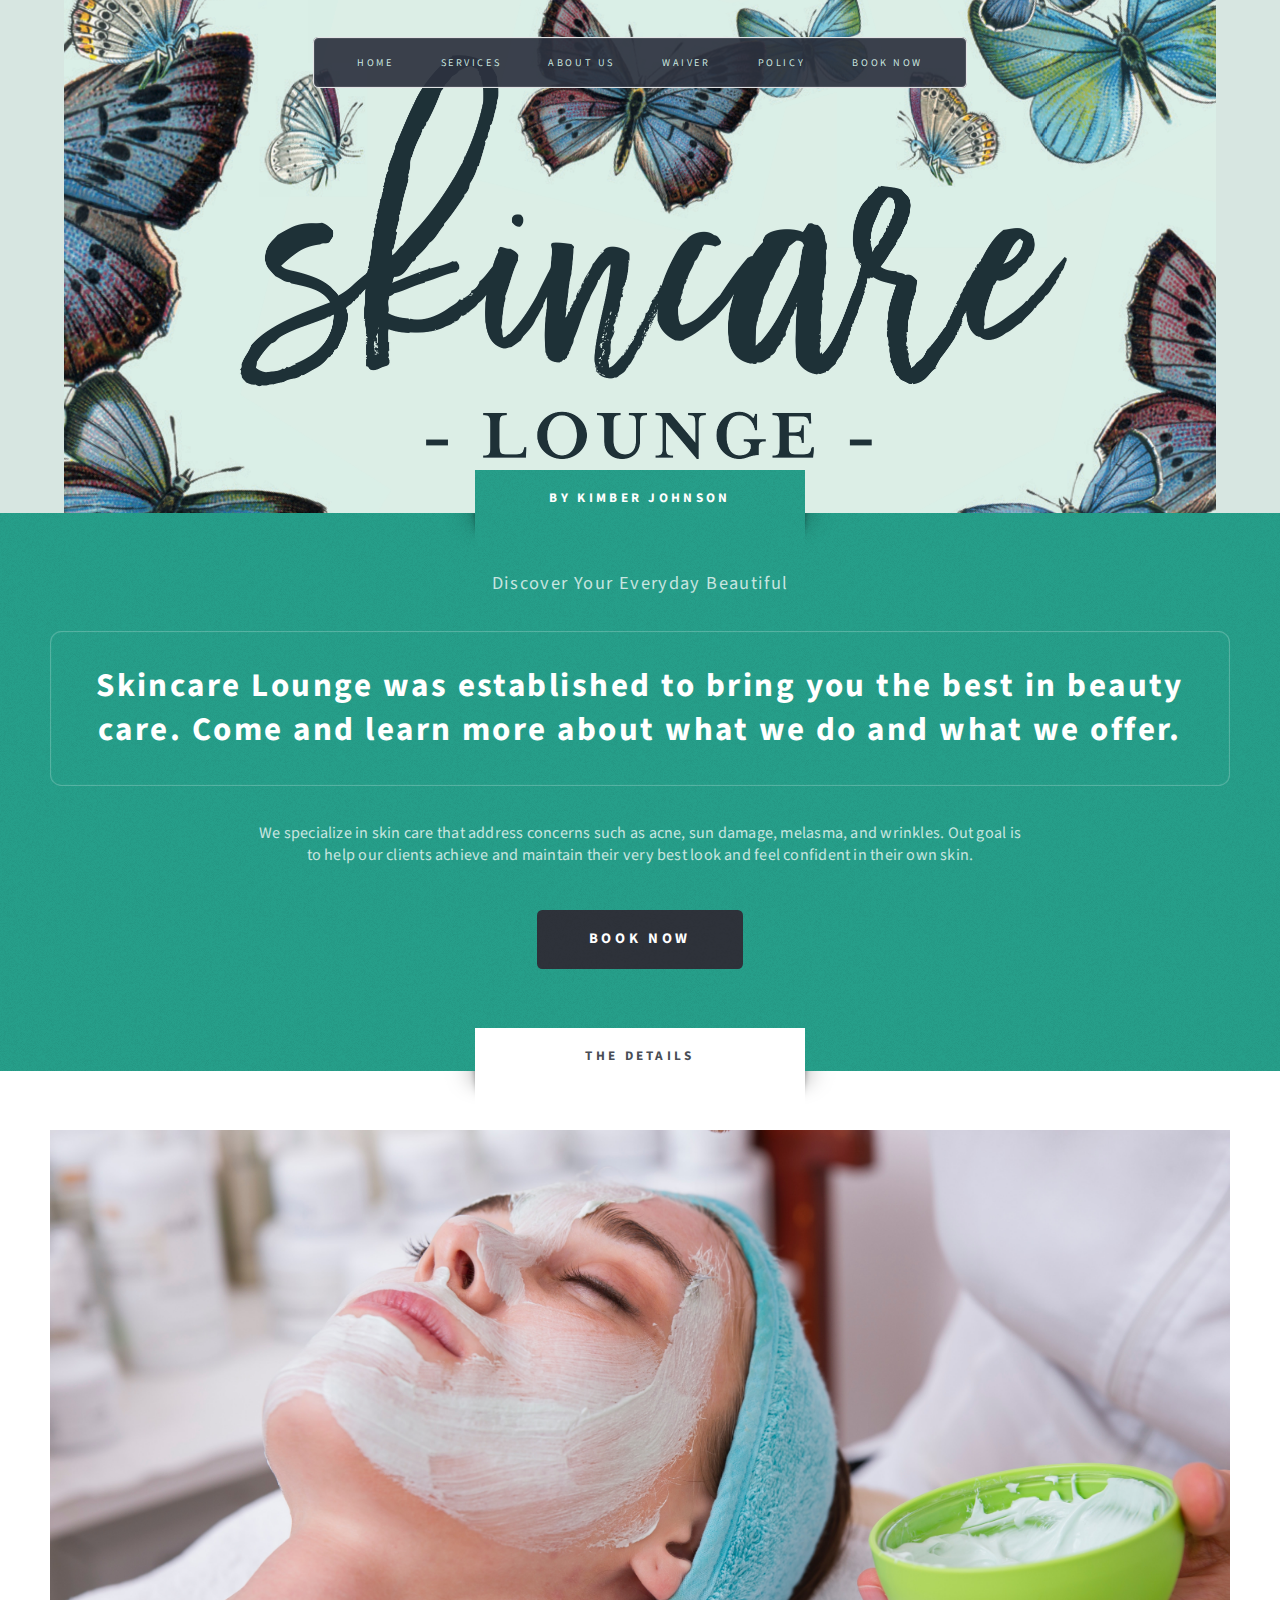
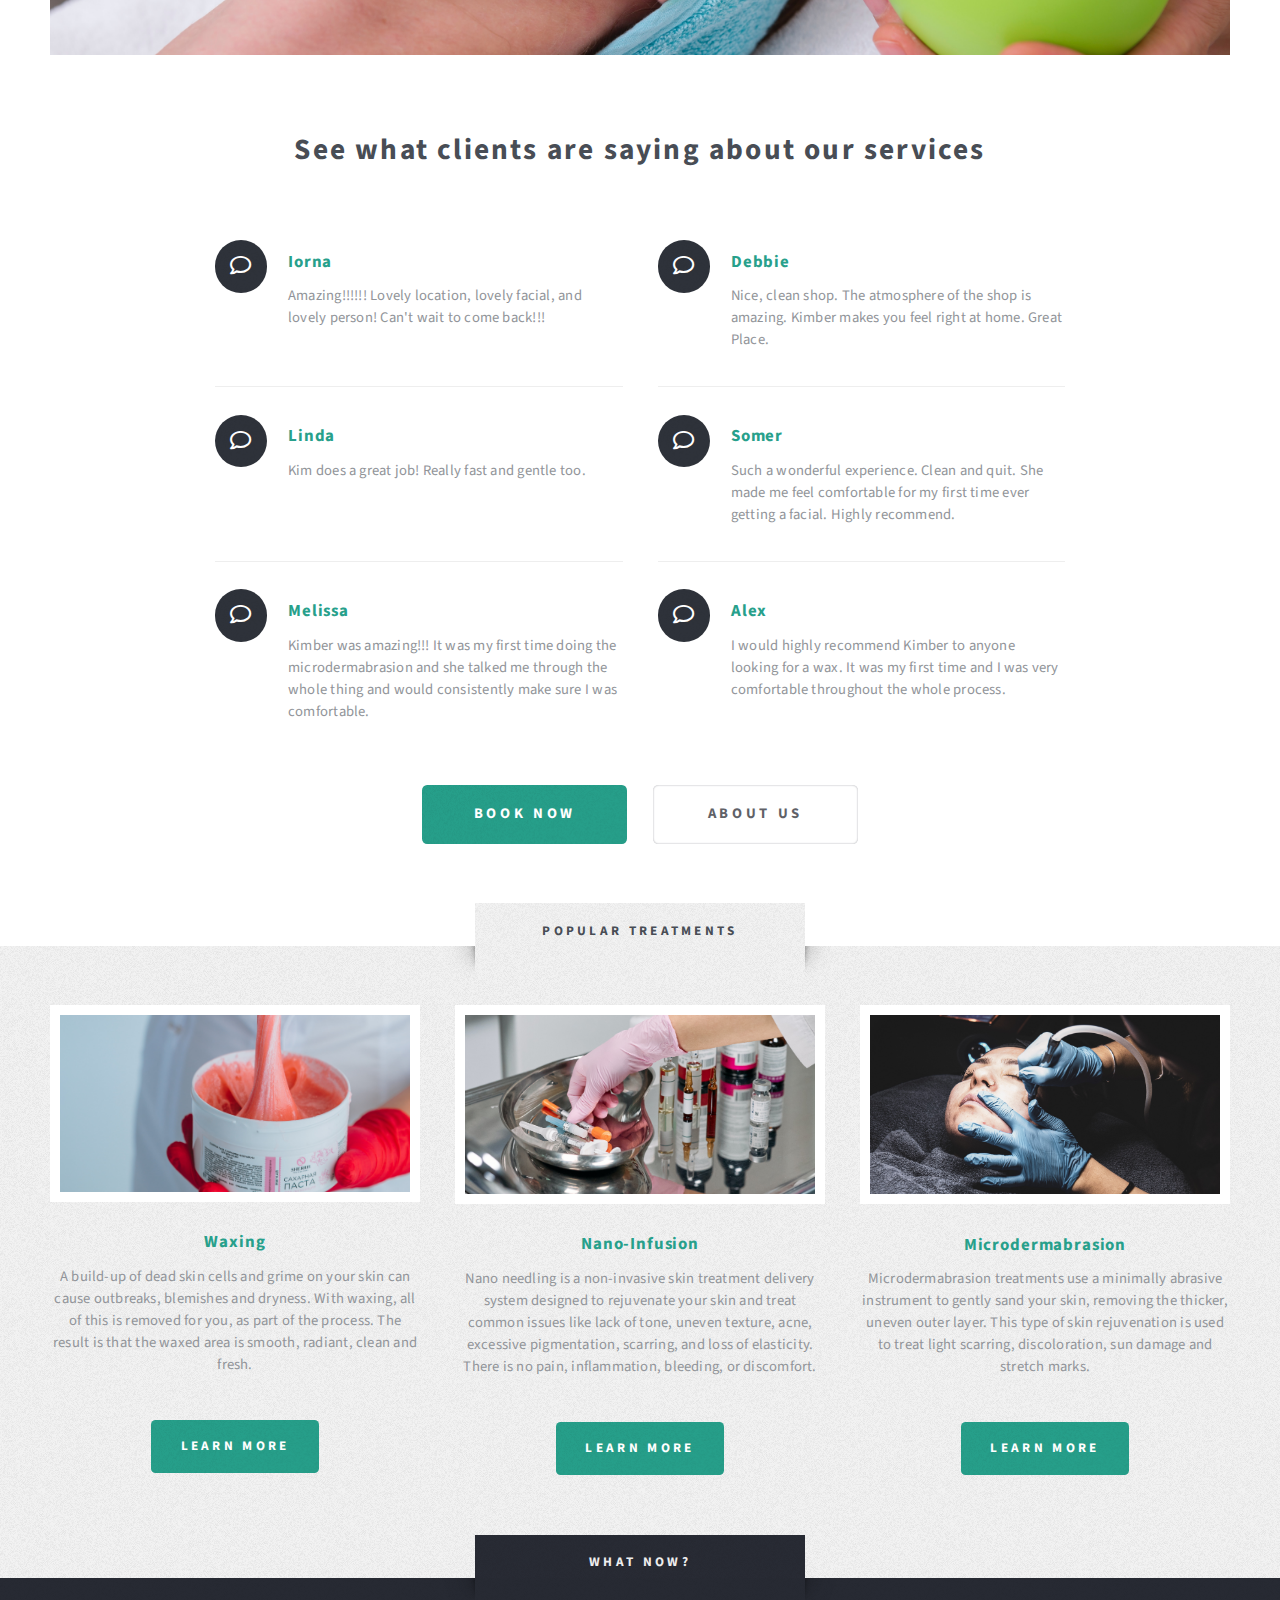
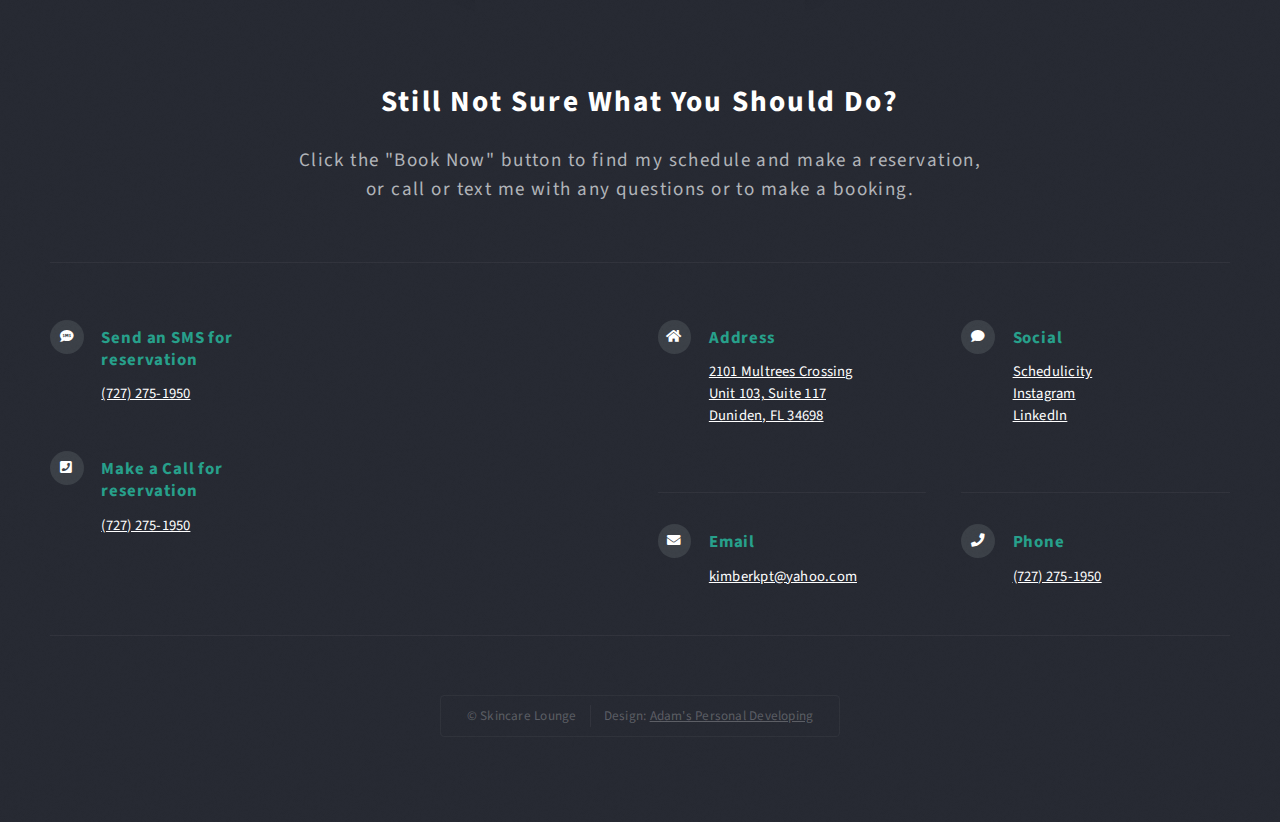
==== commit fec433de: "changed home page image" ====
--- a/index.html
+++ b/index.html
@@ -33,7 +33,7 @@
 					<!-- Logo -->
 					<!---->
 						<div id="logo">
-							<h1><a href="index.html"><img id="headerImage" src="images/SL-header-butterfly.png"></a></h1>
+							<h1><a href="index.html"><img id="headerImage" src="images/maybelogo.jpeg"></a></h1>
 							<p>we can up a header here</p>
 						</div>
 					
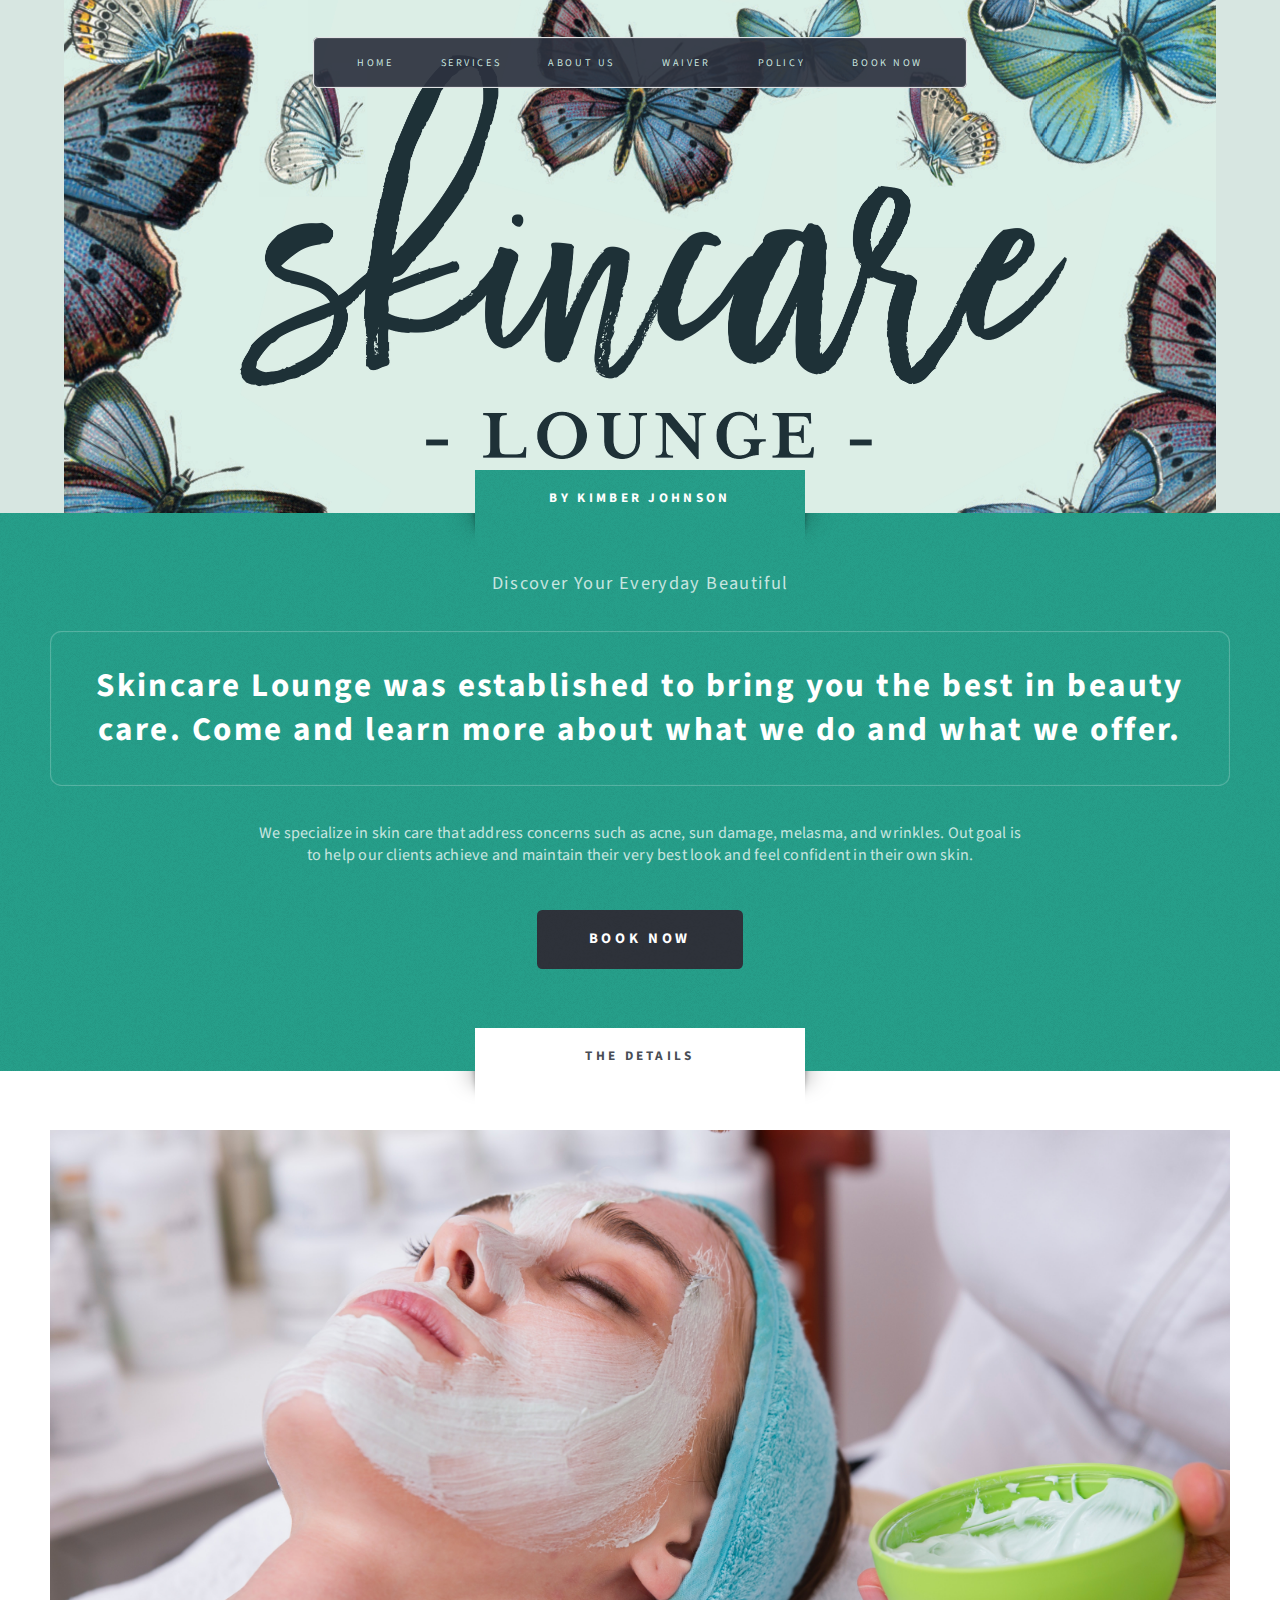
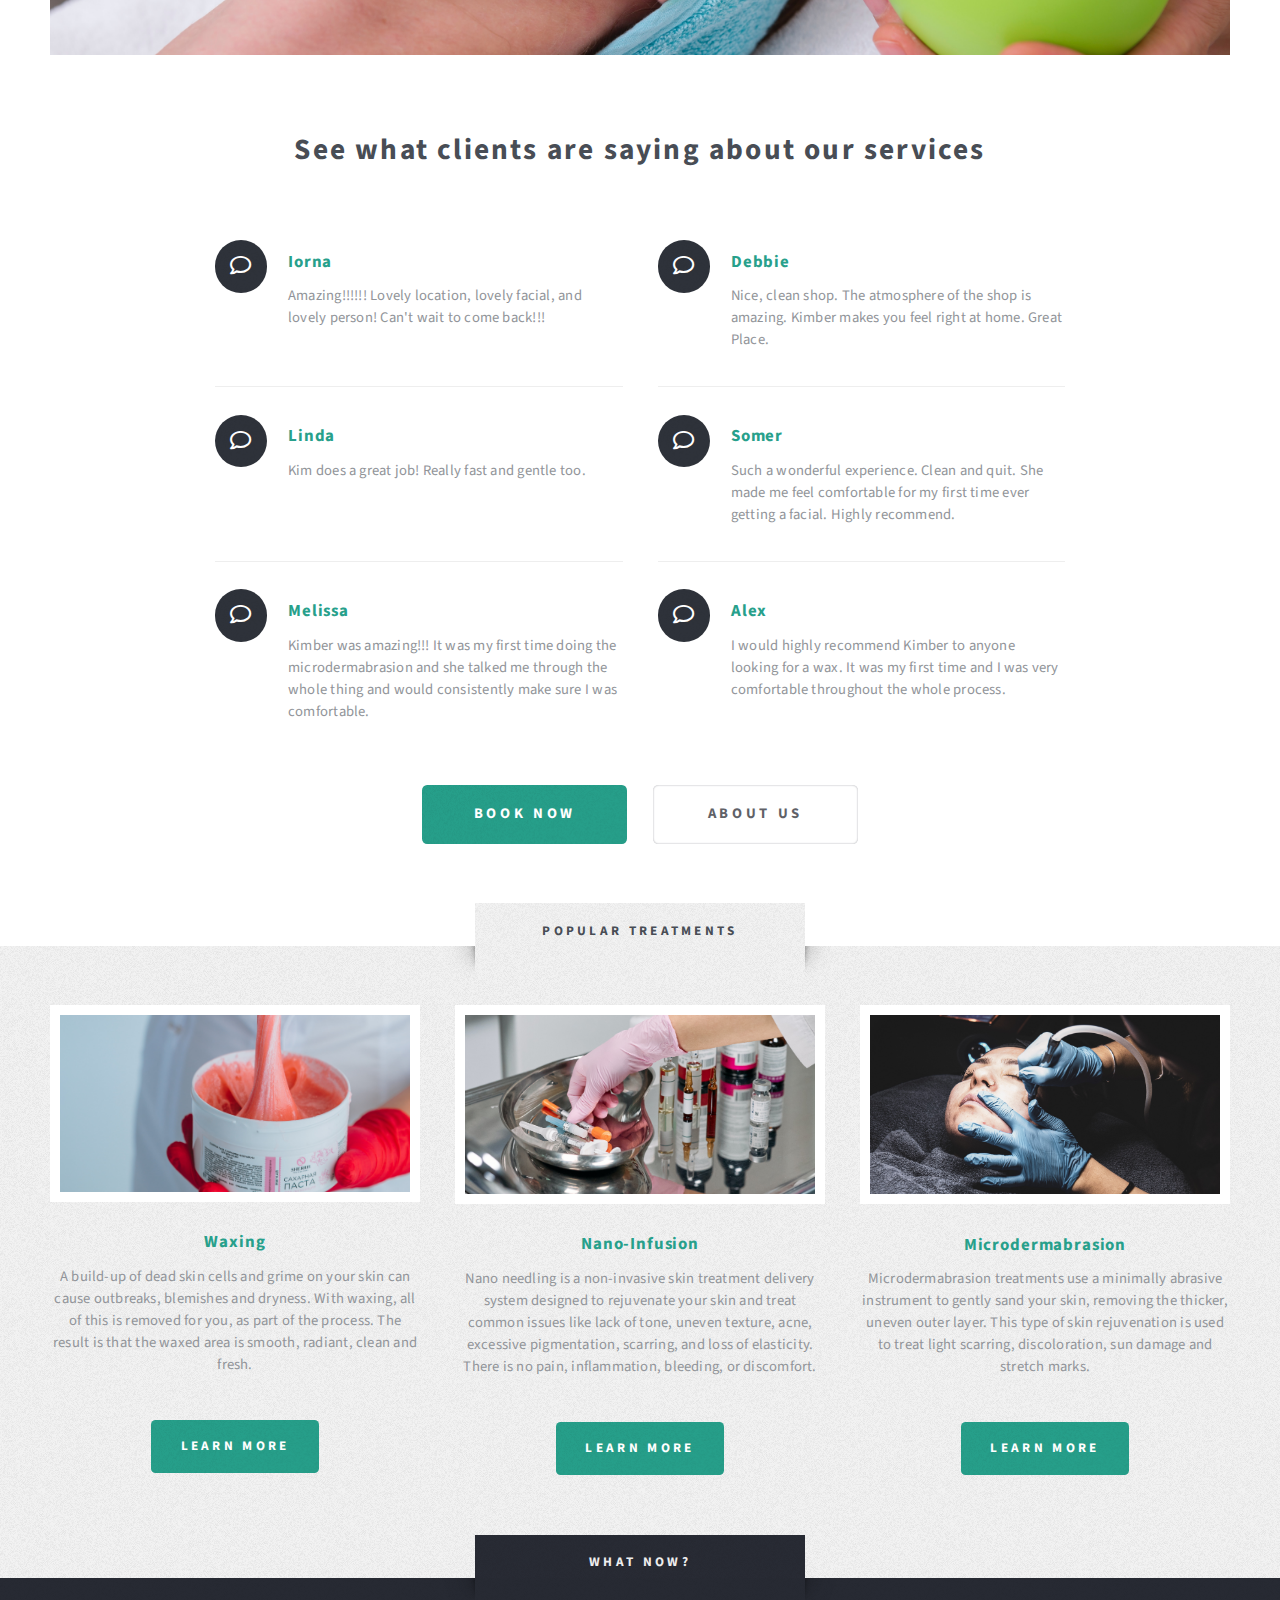
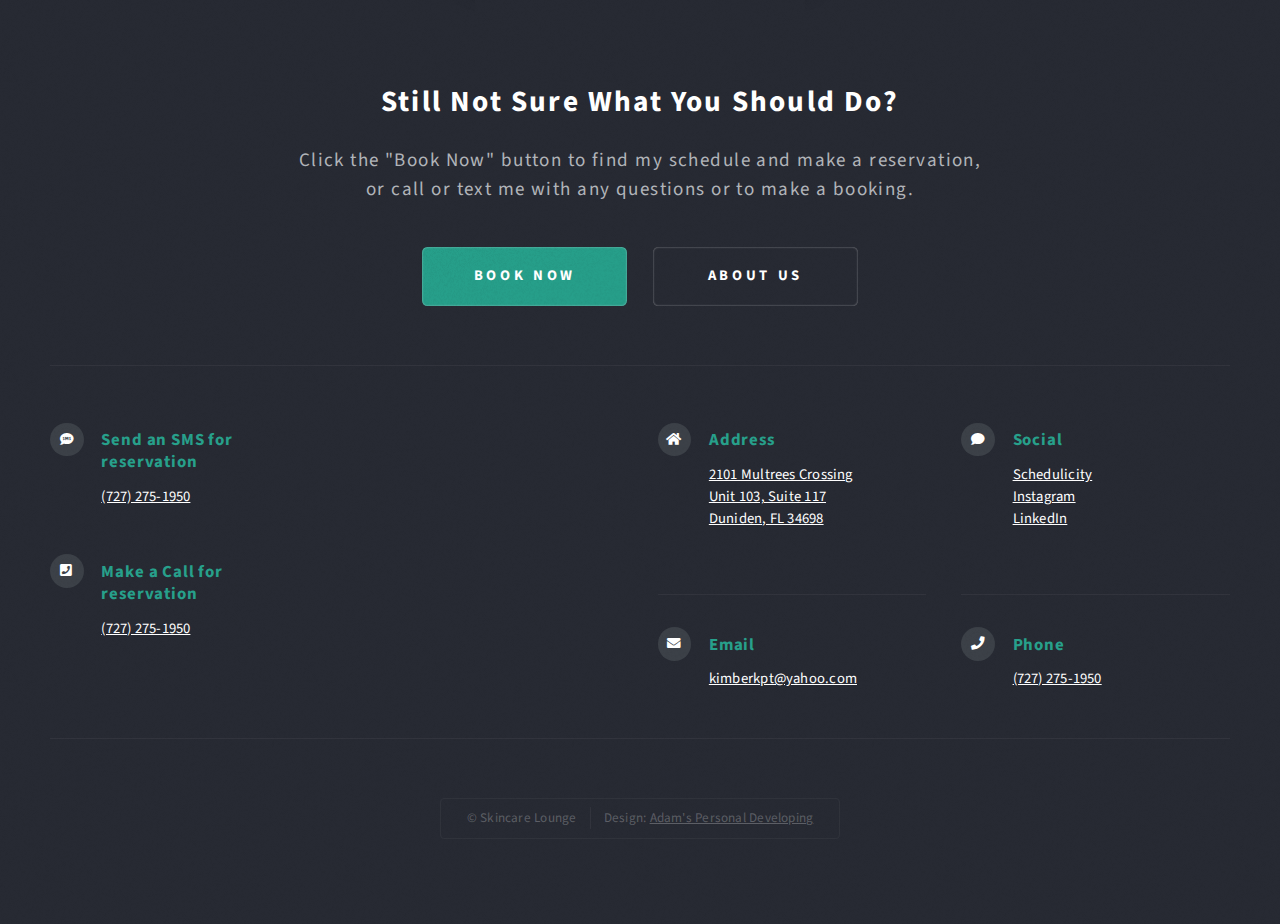
==== commit 65a7f269: "added booking button bellow the book now text" ====
--- a/index.html
+++ b/index.html
@@ -189,6 +189,10 @@
 								Click the "Book Now" button to find my schedule and make a reservation,<br />
 								or call or text me with any questions or to make a booking.
 							</p>
+							<ul class="actions special">
+								<li><a href="https://www.schedulicity.com/scheduling/SLXFQK/services" class="button style1 large">Book Now</a></li>
+								<li><a href="about.html" class="button style2 large">About Us</a></li>
+							</ul>
 						</header>
 						<div class="row">
 							<div class="col-6 col-12-medium">
